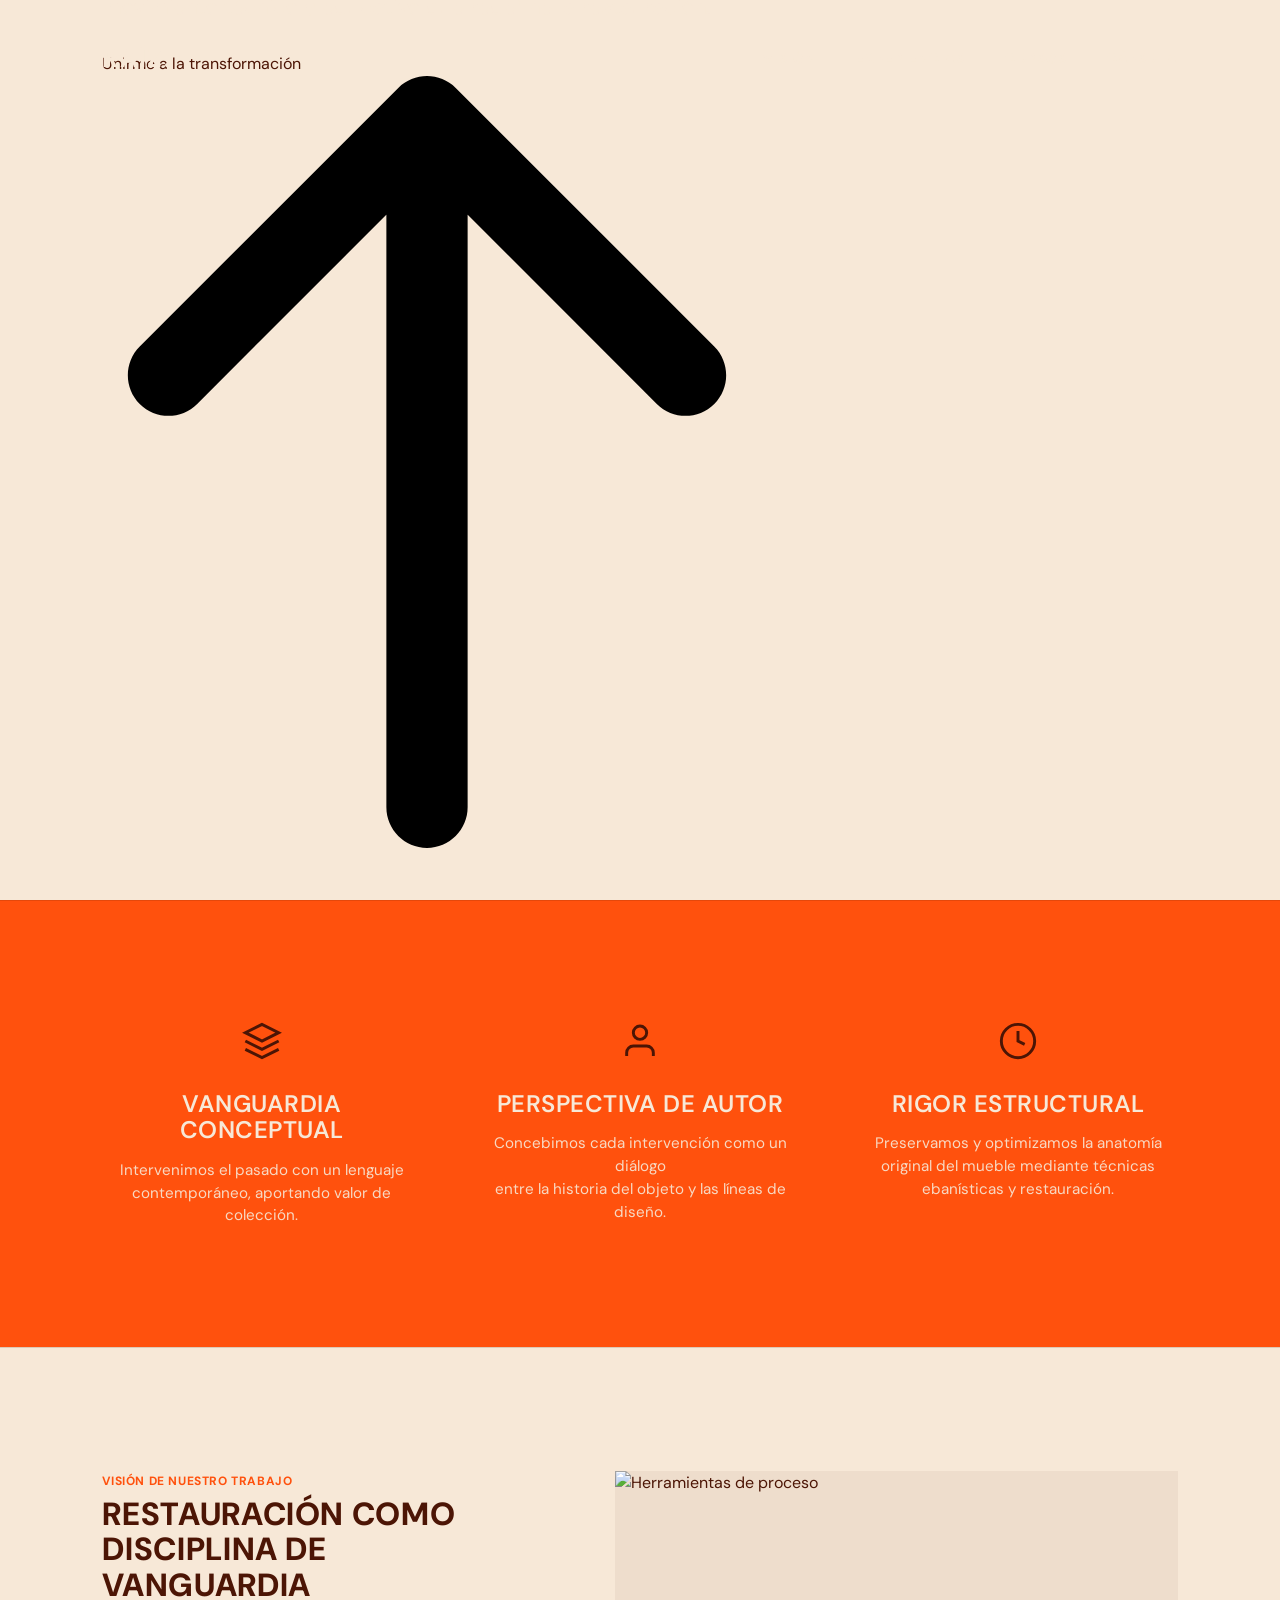
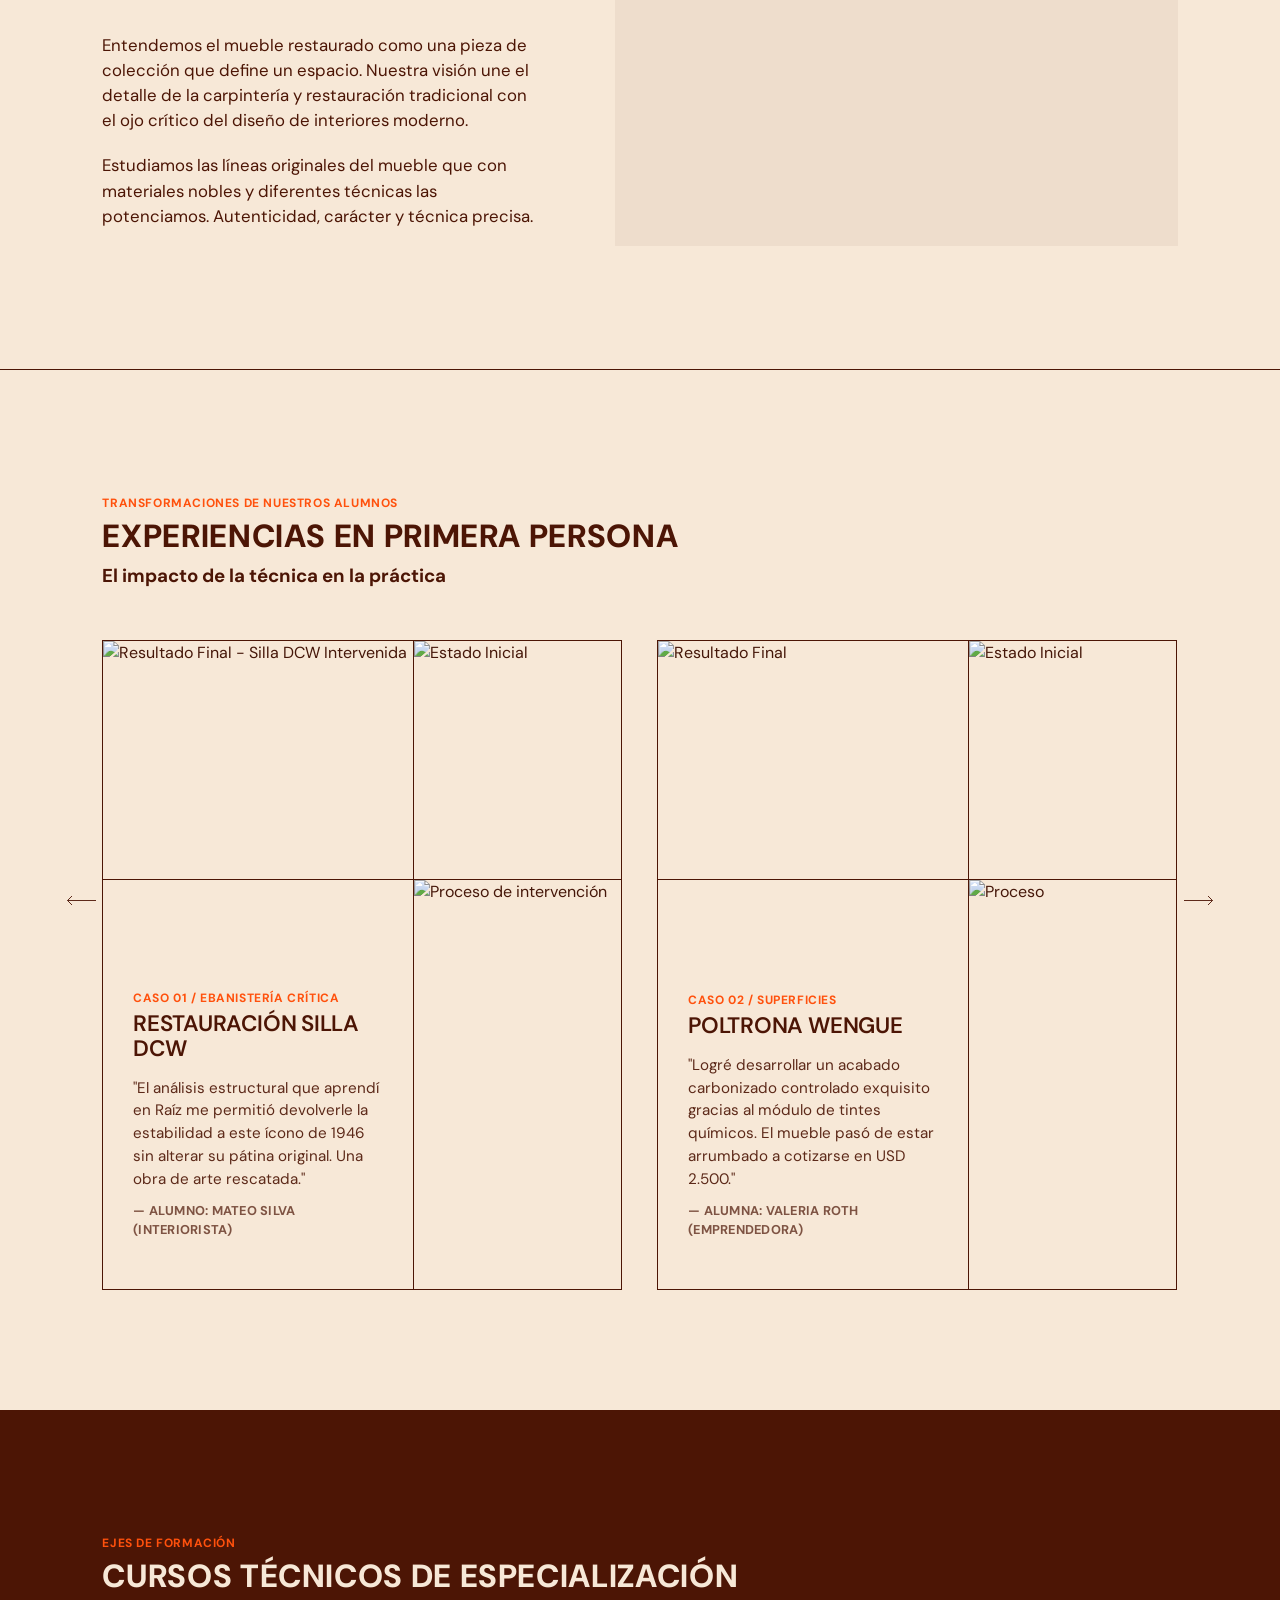
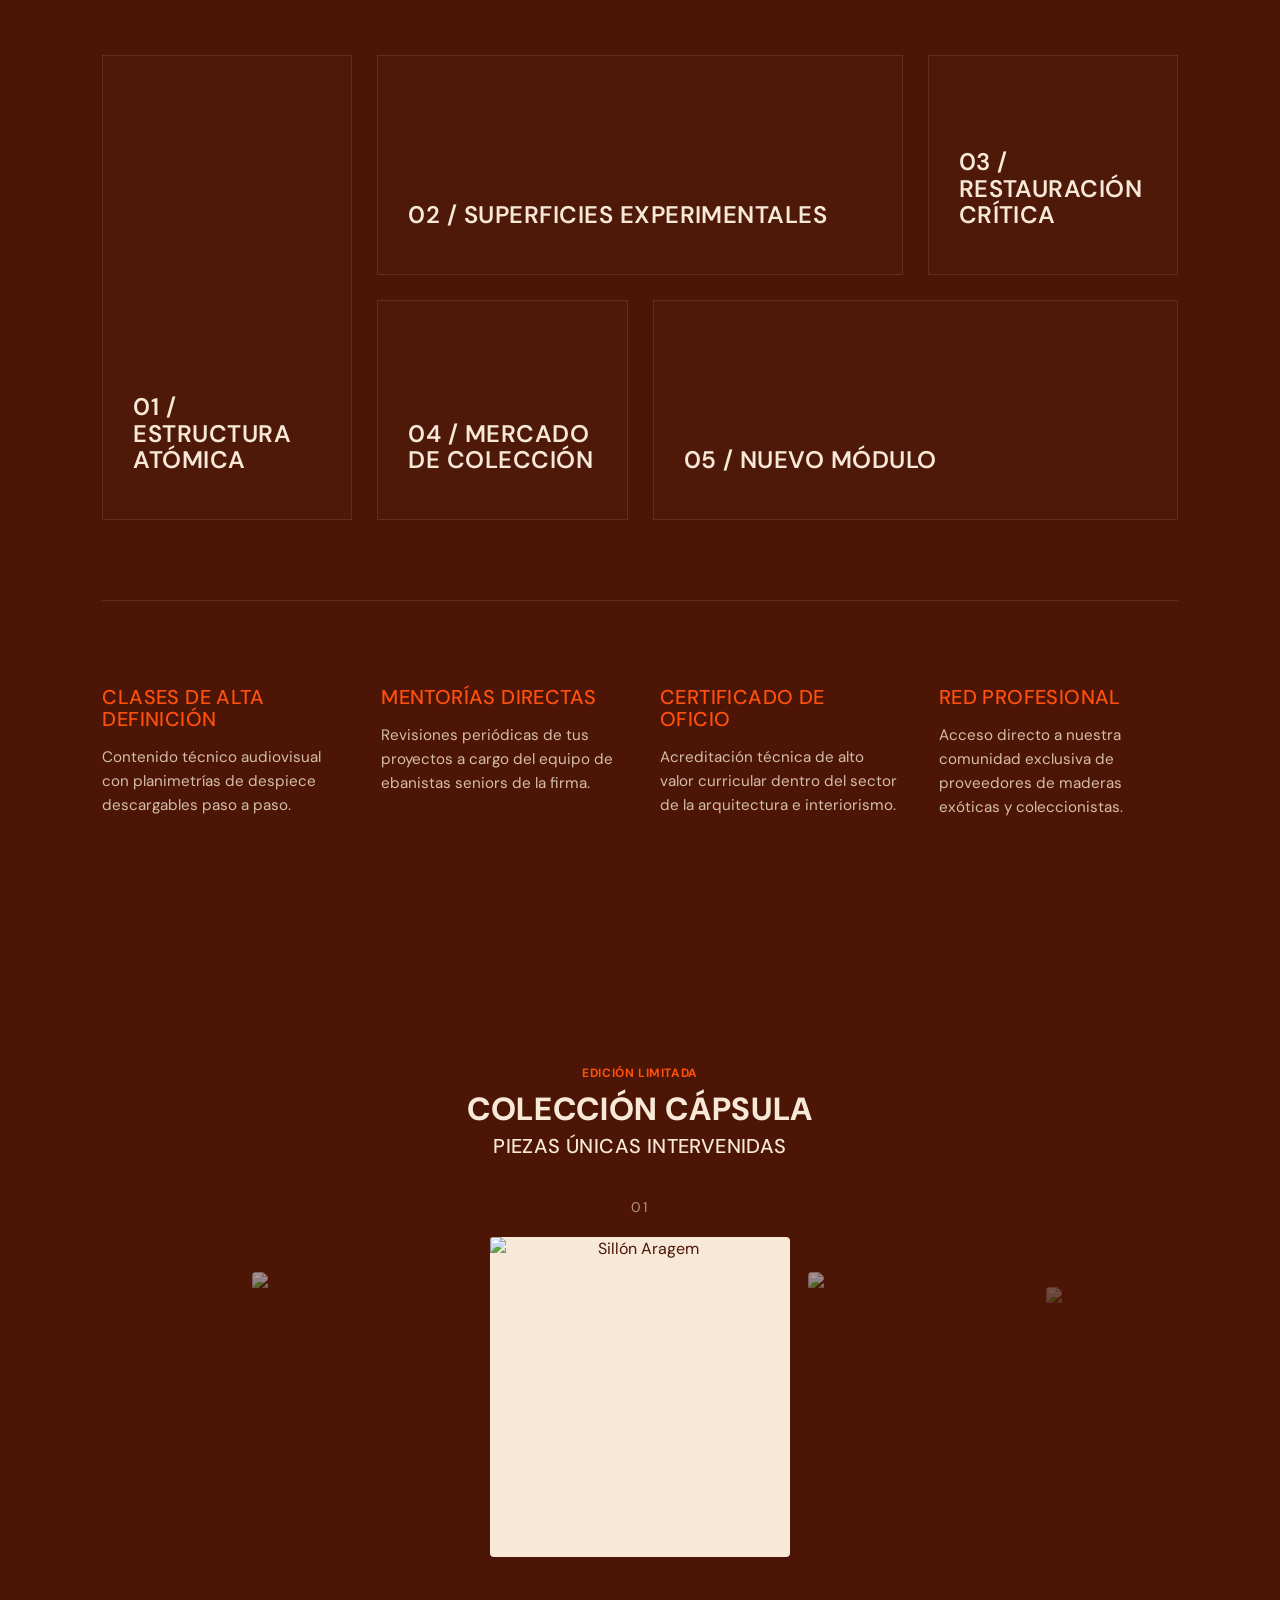
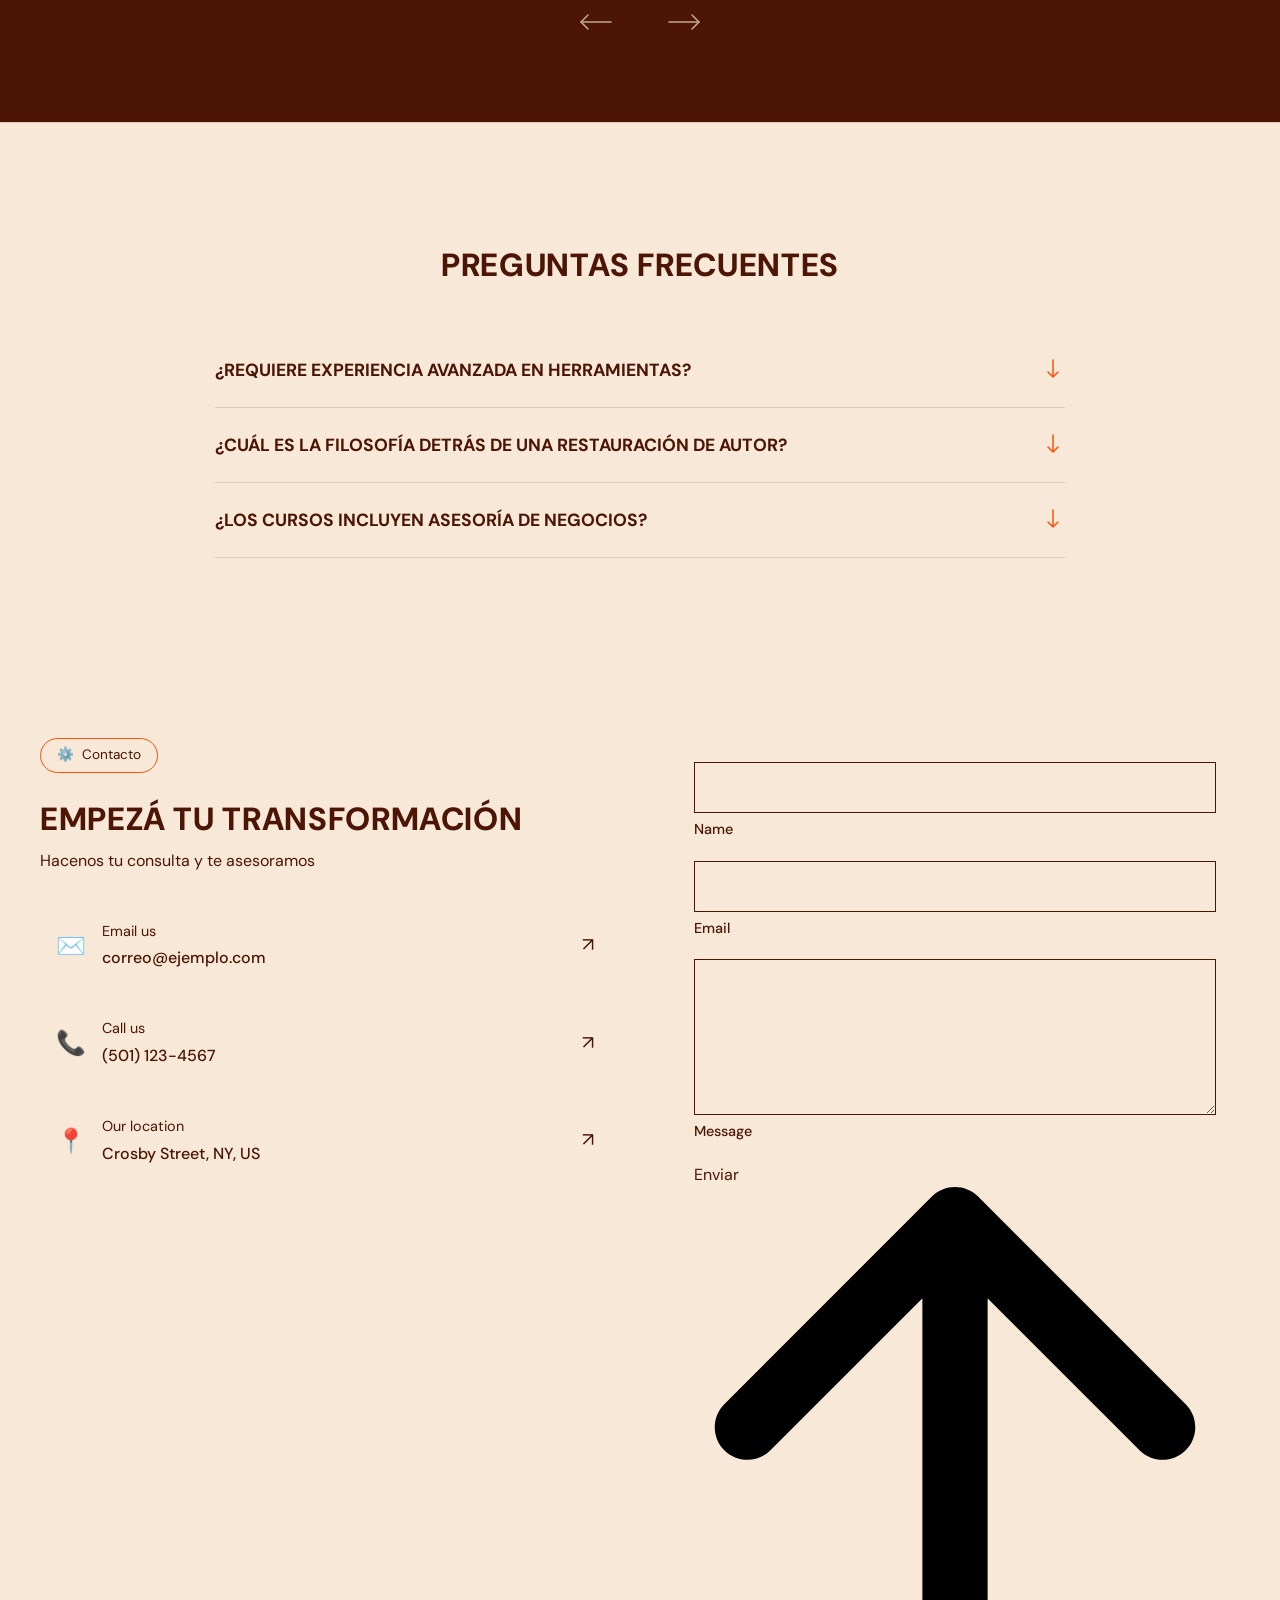
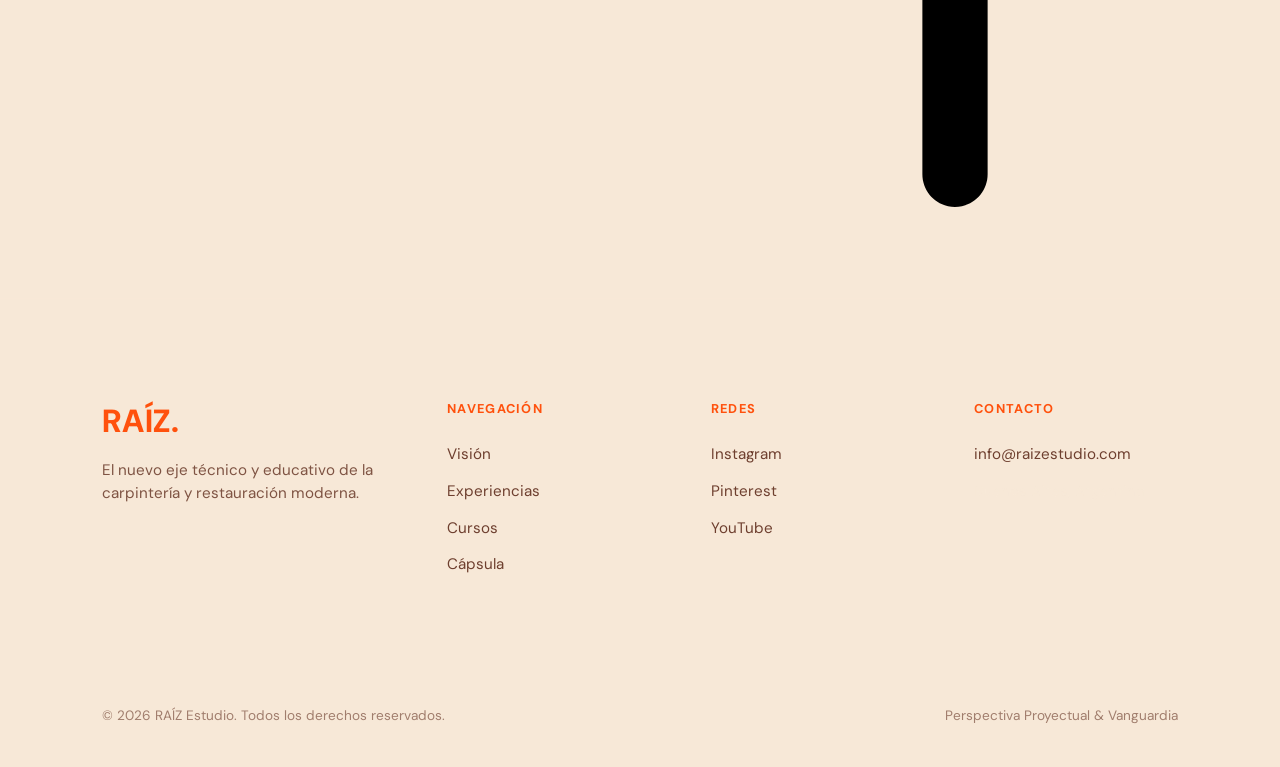
==== index.html @ 273ba271 "Add files via upload" ====
<!DOCTYPE html>
<html lang="es">
<head>
    <meta charset="UTF-8">
    <meta name="viewport" content="width=device-width, initial-scale=1.0">
    <title>Raíz — Restauración de Autor & Escuela Técnica</title>
    <!-- Importación de Google Fonts: DM Sans -->
    <link rel="preconnect" href="https://fonts.googleapis.com">
<link rel="preconnect" href="https://fonts.gstatic.com" crossorigin>
<link href="https://fonts.googleapis.com/css2?family=DM+Sans:ital,opsz,wght@0,9..40,100..1000;1,9..40,100..1000&display=swap" rel="stylesheet">
    <!-- Vinculación del archivo CSS externo -->
        <script src="https://cdn.tailwindcss.com"></script>
        <link rel="stylesheet" href="styles.css">      
</head>
<body>

    <!-- MENÚ / HEADER -->
    <header class="header">
        <a href="#" class="logo">RAÍZ.</a>
        <nav class="nav-menu">
            <a href="#vision" class="nav-link">Visión</a>
            <a href="#experiencias" class="nav-link">Experiencias</a>
            <a href="#cursos" class="nav-link">Cursos</a>
            <a href="#capsula" class="nav-link">Cápsula</a>
        </nav>
    </header>

    <!-- SECCIÓN 1: HERO -->
    <section class="hero">
        <div class="hero-media-bg"></div>
        <div class="hero-content">
            <h1>Técnica con <br> visión de autor</h1>
            <p>Transformamos piezas únicas con precisión y diseño. Unite al movimiento técnico y educativo que redefine la restauración.</p>
            <!-- From Uiverse.io by nathAd17 (Optimizado para Tailwind v4 como enlace) -->
<!-- Versión con Súper Padding optimizada para Tailwind v4 -->
<a href="#cursos" class="inline-flex justify-center gap-2 items-center shadow-xl text-lg bg-[#ff510d] text-[#f7e8d7] lg:font-semibold isolation-auto border-2 border-[#ff510d] hover:border-[#f7e8d7] before:absolute before:w-full before:transition-all before:duration-700 before:hover:w-full before:-left-full before:hover:left-0 before:rounded-full before:bg-[#f7e8d7] hover:text-[#ff510d] before:-z-10 before:aspect-square before:hover:scale-150 before:hover:duration-700 relative z-10 px-4 py-2 overflow-hidden group no-underline"
>   Unirme a la transformación 
  <svg class="w-4 h-4 justify-end text-[#f7e8d7] ease-linear duration-300 group-hover:text-[#ff510d] group-hover:rotate-90 rotate-45 transition-all" viewBox="0 0 16 19" xmlns="http://www.w3.org/2000/svg"> 
    <path d="M7 18C7 18.5523 7.44772 19 8 19C8.55228 19 9 18.5523 9 18H7ZM8.70711 0.292893C8.31658 -0.0976311 7.68342 -0.0976311 7.29289 0.292893L0.928932 6.65685C0.538408 7.04738 0.538408 7.68054 0.928932 8.07107C1.31946 8.46159 1.95262 8.46159 2.34315 8.07107L8 2.41421L13.6569 8.07107C14.0474 8.46159 14.6805 8.46159 15.0711 8.07107C15.4616 7.68054 15.4616 7.04738 15.0711 6.65685L8.70711 0.292893ZM9 18L9 1H7L7 18H9Z" class="fill-current"></path>
  </svg>
</a>
        </div>
    </section>

    <!-- SECCIÓN 2: PILARES DE LA MARCA (3 Columnas con Iconos) -->
    <section class="section-padding pilares">
        <div class="pilar-col">
            <div class="pilar-icon">
                <svg viewBox="0 0 24 24"><path d="M12 2L2 7l10 5 10-5-10-5zM2 17l10 5 10-5M2 12l10 5 10-5"/></svg>
            </div>
            <h3>Vanguardia Conceptual</h3>
            <p>Intervenimos el pasado con un lenguaje contemporáneo, aportando valor de colección.</p>
        </div>
        <div class="pilar-col">
            <div class="pilar-icon">
                <svg viewBox="0 0 24 24"><path d="M20 21v-2a4 4 0 0 0-4-4H8a4 4 0 0 0-4 4v2M12 11a4 4 0 1 0 0-8 4 4 0 0 0 0 8z"/></svg>
            </div>
            <h3>Perspectiva de Autor</h3>
            <p>Concebimos cada intervención como un diálogo <br> entre la historia del objeto y las líneas de diseño.</p>
        </div>
        <div class="pilar-col">
            <div class="pilar-icon">
                <svg viewBox="0 0 24 24"><path d="M12 22c5.523 0 10-4.477 10-10S17.523 2 12 2 2 6.477 2 12s4.477 10 10 10zM12 6v6l4 2"/></svg>
            </div>
            <h3>Rigor Estructural</h3>
            <p>Preservamos y optimizamos la anatomía original del mueble mediante técnicas ebanísticas y restauración.</p>
        </div>
    </section>

    <!-- SECCIÓN 3: MODALIDAD - VISIÓN - PROPÓSITO -->
    <section id="vision" class="section-padding vision-section">
    <div class="vision-content">
        <span class="volanta">VISIÓN DE NUESTRO TRABAJO</span>
        <h2>Restauración como disciplina de vanguardia</h2>
        <p>Entendemos el mueble restaurado como una pieza de colección que define un espacio. Nuestra visión une el detalle de la carpintería y restauración tradicional con el ojo crítico del diseño de interiores moderno.</p>
        <p>Estudiamos las líneas originales del mueble que con materiales nobles y diferentes técnicas las potenciamos. Autenticidad, carácter y técnica precisa.</p>
    </div>
    
    <div class="vision-image-wrapper">
        <img src="imagenes/restauracion1.2.png" alt="Herramientas de proceso">
        <video src="imagenes/restauracion.mp4" loop muted playsinline></video>
    </div>
</section>

    <!-- SECCIÓN 4: CAROUSEL DE RESEÑAS ANTES/DESPUÉS -->
<section id="experiencias" class="section-padding reviews-section">
    <div class="reviews-header">
        <span class="volanta">TRANSFORMACIONES DE NUESTROS ALUMNOS</span>
        <h2>Experiencias en primera persona</h2>
        <h3 class="subtitulo">El impacto de la técnica en la práctica</h3>
    </div>

    <div class="carousel-viewport">
        <div class="carousel-track" id="carouselTrack">
            
            <div class="eames-card" onclick="openModal(this)">
                <div class="quadrant quad-final">
                    <img src="imagenes/silla3.2.png" alt="Resultado Final - Silla DCW Intervenida">
                    <!--<span class="quad-tag">Resultado Final</span>-->
                </div>
                <div class="quadrant quad-text">
                    <div class="text-wrapper">
                        <span class="volanta-card">Caso 01 / Ebanistería Crítica</span>
                        <h3>Restauración Silla DCW</h3>
                        <p>"El análisis estructural que aprendí en Raíz me permitió devolverle la estabilidad a este ícono de 1946 sin alterar su pátina original. Una obra de arte rescatada."</p>
                        <span class="author">— Alumno: Mateo Silva (Interiorista)</span>
                    </div>
                </div>
                <div class="quadrant quad-before">
                    <img src="imagenes/textura1.jpeg" alt="Estado Inicial">
                    <!--<span class="quad-tag text-dark">Antes</span>-->
                </div>
                <div class="quadrant quad-process">
                    <img src="imagenes/silla1.2.png" alt="Proceso de intervención">
                    <!--<span class="quad-tag">Proceso</span>-->
                </div>
            </div>

            <div class="eames-card" onclick="openModal(this)">
                <div class="quadrant quad-final">
                    <img src="imagenes/mesa2.2.png" alt="Resultado Final">
                    <!--<span class="quad-tag">Resultado Final</span>-->
                </div>
                <div class="quadrant quad-text">
                    <div class="text-wrapper">
                        <span class="volanta-card">Caso 02 / Superficies</span>
                        <h3>Poltrona Wengue</h3>
                        <p>"Logré desarrollar un acabado carbonizado controlado exquisito gracias al módulo de tintes químicos. El mueble pasó de estar arrumbado a cotizarse en USD 2.500."</p>
                        <span class="author">— Alumna: Valeria Roth (Emprendedora)</span>
                    </div>
                </div>
                <div class="quadrant quad-before">
                    <img src="imagenes/textura2.jpeg" alt="Estado Inicial">
                    <!--<span class="quad-tag text-dark">Antes</span>-->
                </div>
                <div class="quadrant quad-process">
                    <img src="imagenes/mesa1.1.png" alt="Proceso">
                    <!--<span class="quad-tag">Proceso</span>-->
                </div>
            </div>

            <div class="eames-card" onclick="openModal(this)">
                <div class="quadrant quad-final">
                    <img src="https://images.unsplash.com/photo-1595428774223-ef52624120d2?auto=format&fit=crop&q=80&w=800" alt="Resultado Final">
                    <!--<span class="quad-tag">Resultado Final</span>-->
                </div>
                <div class="quadrant quad-text">
                    <div class="text-wrapper">
                        <span class="volanta-card">Caso 03 / Estructura</span>
                        <h3>Mesa de Centro Mid-Cent.</h3>
                        <p>"Los ensambles originales estaban todos destruidos. La rigurosidad constructiva del curso me guió para reconstruir las espigas ocultas a la perfección."</p>
                        <span class="author">— Alumno: Carlos P. (Carpintero Tradicional)</span>
                    </div>
                </div>
                <div class="quadrant quad-before">
                    <img src="https://images.unsplash.com/photo-1572120360610-d971b9d7767c?auto=format&fit=crop&q=80&w=600" alt="Antes">
                    <!--<span class="quad-tag text-dark">Antes</span>-->
                </div>
                <div class="quadrant quad-process">
                    <img src="https://images.unsplash.com/photo-1497366216548-37526070297c?auto=format&fit=crop&q=80&w=600" alt="Proceso">
                    <!--<span class="quad-tag">Proceso</span>-->
                </div>
            </div>

            <div class="eames-card" onclick="openModal(this)">
                <div class="quadrant quad-final">
                    <img src="https://images.unsplash.com/photo-1583847268964-b28dc8f51f92?auto=format&fit=crop&q=80&w=800" alt="Resultado Final">
                    <!--<span class="quad-tag">Resultado Final</span>-->
                </div>
                <div class="quadrant quad-text">
                    <div class="text-wrapper">
                        <span class="volanta-card">Caso 04 / Acabados</span>
                        <h3>Silla Escultural Nogal</h3>
                        <p>"Aprendí a formular mis propias lacas naturales de alta resistencia. El brillo mate sedoso que logramos abrió las puertas de mi estudio a proyectos de lujo."</p>
                        <span class="author">— Alumna: Sofía Martínez (Diseñadora)</span>
                    </div>
                </div>
                <div class="quadrant quad-before">
                    <img src="https://images.unsplash.com/photo-1560185007-c5ca9d2c014d?auto=format&fit=crop&q=80&w=600" alt="Antes">
                    <!--<span class="quad-tag text-dark">Antes</span>-->
                </div>
                <div class="quadrant quad-process">
                    <img src="https://images.unsplash.com/photo-1507652313519-d4e9174996dd?auto=format&fit=crop&q=80&w=600" alt="Proceso">
                    <!--<span class="quad-tag">Proceso</span>-->
                </div>
            </div>

            <div class="eames-card" onclick="openModal(this)">
                <div class="quadrant quad-final">
                    <img src="https://images.unsplash.com/photo-1544030288-e6e6108867f6?auto=format&fit=crop&q=80&w=800" alt="Resultado Final">
                    <!--<span class="quad-tag">Resultado Final</span>-->
                </div>
                <div class="quadrant quad-text">
                    <div class="text-wrapper">
                        <span class="volanta-card">Caso 05 / Preservación</span>
                        <h3>Consola Monolito</h3>
                        <p>"Recuperamos una madera nativa atacada biológicamente. El uso del tratamiento térmico y químico de estabilización fue quirúrgico. Un rescate impecable."</p>
                        <span class="author">— Alumno: Javier Gómez (Hobbista Avanzado)</span>
                    </div>
                </div>
                <div class="quadrant quad-before">
                    <img src="https://images.unsplash.com/photo-1532372320978-9a4d1a3b854c?auto=format&fit=crop&q=80&w=600" alt="Antes">
                    <!--<span class="quad-tag text-dark">Antes</span>-->
                </div>
                <div class="quadrant quad-process">
                    <img src="https://images.unsplash.com/photo-1462206092226-f46025ffe607?auto=format&fit=crop&q=80&w=600" alt="Proceso">
                    <!--<span class="quad-tag">Proceso</span>-->
                </div>
            </div>

            <div class="eames-card" onclick="openModal(this)">
                <div class="quadrant quad-final">
                    <img src="https://images.unsplash.com/photo-1517705008128-361805f42e86?auto=format&fit=crop&q=80&w=800" alt="Resultado Final">
                    <!--<span class="quad-tag">Resultado Final</span>-->
                </div>
                <div class="quadrant quad-text">
                    <div class="text-wrapper">
                        <span class="volanta-card">Caso 06 / Vanguardia</span>
                        <h3>Escritorio Tectonic</h3>
                        <p>"Modificamos las líneas de apoyo uniendo el acero y la madera recuperada. El balance visual es brutalista y geométrico."</p>
                        <span class="author">— Alumna: Clara Benítez (Arquitecta)</span>
                    </div>
                </div>
                <div class="quadrant quad-before">
                    <img src="https://images.unsplash.com/photo-1513694203232-719a280e022f?auto=format&fit=crop&q=80&w=600" alt="Antes">
                    <!--<span class="quad-tag text-dark">Antes</span>-->
                </div>
                <div class="quadrant quad-process">
                    <img src="https://images.unsplash.com/photo-1541534741688-6078c6bfb5c5?auto=format&fit=crop&q=80&w=600" alt="Proceso">
                    <!--<span class="quad-tag">Proceso</span>-->
                </div>
            </div>

        </div>
    </div>

    <div class="carousel-nav-container">
        <button class="carousel-arrow arrow-left" id="prevBtn" aria-label="Anterior">
            <svg viewBox="0 0 40 20" fill="none"><line x1="40" y1="10" x2="2" y2="10"/><polyline points="8 4 2 10 8 16"/></svg>
        </button>
        <button class="carousel-arrow arrow-right" id="nextBtn" aria-label="Siguiente">
            <svg viewBox="0 0 40 20" fill="none"><line x1="0" y1="10" x2="38" y2="10"/><polyline points="32 4 38 10 32 16"/></svg>
        </button>
    </div>
</section>

<div class="modal-overlay" id="cardModal" onclick="closeModal(event)">
    <button class="modal-close-btn" onclick="document.getElementById('cardModal').classList.remove('active')">
        <svg viewBox="0 0 24 24" fill="none" stroke="currentColor" stroke-width="1.5"><line x1="18" y1="6" x2="6" y2="18"></line><line x1="6" y1="6" x2="18" y2="18"></line></svg>
    </button>
    <div class="modal-body-content" id="modalBodyContent">
        </div>
</div>

    <!-- ZONA CON FONDO OSCURO COMPARTIDO (SECCIONES 5 Y 6) -->
    <div id="cursos" class="dark-zone section-padding">
        
        <!-- SECCIÓN 5: 4 TARJETAS CON BOTÓN IMAGEN -->
        <section class="sec-tarjetas">
    <span class="volanta">Ejes de formación</span>
    <h2>Cursos Técnicos de Especialización</h2>
    <div class="cards-grid">
        
        <div class="feature-card" onclick="this.classList.toggle('is-flipped')">
    <div class="card-inner">
        
    <div class="card-front" style="background-image: url('imagenes/textura1.jpeg');">
    <h3>01 / Estructura Atómica</h3>
</div>
        
        <div class="card-back">
            <div>
                <h3>01 / Estructura Atómica</h3>
                <p>Comprensión del comportamiento físico de la madera, tensiones y ensambles de alta complejidad.</p>
            </div>
            <a href="detalle.html">
            <button class="card-action-btn" aria-label="Ver programa de Estructura Atómica ">
                <span>Ver programa</span>
                <svg viewBox="0 0 24 24" fill="none" stroke-width="1" stroke-linecap="round" stroke-linejoin="round"><line x1="5" y1="12" x2="19" y2="12"></line><polyline points="12 5 19 12 12 19"></polyline></svg>
            </button> 
            </a>
        </div>

    </div>
</div>

<div class="feature-card" onclick="this.classList.toggle('is-flipped')">
    <div class="card-inner">

    <div class="card-front" style="background-image: url('imagenes/textura1.jpeg');">
    <h3>02 / Superficies Experimentales</h3>
</div>
        
        <div class="card-back">
            <div>
                <h3>02 / Superficies Experimentales</h3>
                <p>Aplicación de tintes químicos controlados, carbonizado y pátinas líquidas de nivel industrial.</p>
            </div>
            <a href="detalle.html">
            <button class="card-action-btn" aria-label="Ver programa de Estructura Atómica ">
                <span>Ver programa</span>
                <svg viewBox="0 0 24 24" fill="none" stroke-width="1" stroke-linecap="round" stroke-linejoin="round"><line x1="5" y1="12" x2="19" y2="12"></line><polyline points="12 5 19 12 12 19"></polyline></svg>
            </button> 
            </a>
        </div>

    </div>
</div>


<div class="feature-card" onclick="this.classList.toggle('is-flipped')">
    <div class="card-inner">

<div class="card-front" style="background-image: url('imagenes/textura1.jpeg');">
     <h3>03 / Restauración Crítica</h3>
</div>
        
        <div class="card-back">
            <div>
                <h3>03 / Restauración Crítica</h3>
                <p>Filosofía proyectual en intervención de piezas de diseño.</p>
            </div>
            <a href="detalle.html">
            <button class="card-action-btn" aria-label="Ver programa de Estructura Atómica ">
                <span>Ver programa</span>
                <svg viewBox="0 0 24 24" fill="none" stroke-width="1" stroke-linecap="round" stroke-linejoin="round"><line x1="5" y1="12" x2="19" y2="12"></line><polyline points="12 5 19 12 12 19"></polyline></svg>
            </button> 
            </a>
        </div>

    </div>
</div>

<div class="feature-card" onclick="this.classList.toggle('is-flipped')">
    <div class="card-inner">

<div class="card-front" style="background-image: url('imagenes/textura1.jpeg');">
     <h3>04 / Mercado de Colección</h3>
</div>
        
        <div class="card-back">
            <div>
                <h3>04 / Mercado de Colección</h3>
                <p>Costeo de piezas, fotografía de mobiliario y lazos corporativos.</p>
            </div>
            <a href="detalle.html">
            <button class="card-action-btn" aria-label="Ver programa de Estructura Atómica ">
                <span>Ver programa</span>
                <svg viewBox="0 0 24 24" fill="none" stroke-width="1" stroke-linecap="round" stroke-linejoin="round"><line x1="5" y1="12" x2="19" y2="12"></line><polyline points="12 5 19 12 12 19"></polyline></svg>
            </button> 
            </a>
        </div>

    </div>
</div>

<div class="feature-card" onclick="this.classList.toggle('is-flipped')">
    <div class="card-inner">

<div class="card-front" style="background-image: url('imagenes/textura1.jpeg');">
     <h3>05 / Nuevo Módulo</h3>
</div>
        
        <div class="card-back">
            <div>
                <h3>05 / Nuevo Módulo</h3>
                <p>Descripción de tu nuevo curso técnico de especialización, por ejemplo: Tecnología de Adhesivos Avanzados.</p>
            </div>
            <a href="detalle.html">
            <button class="card-action-btn" aria-label="Ver programa de Estructura Atómica ">
                <span>Ver programa</span>
                <svg viewBox="0 0 24 24" fill="none" stroke-width="1" stroke-linecap="round" stroke-linejoin="round"><line x1="5" y1="12" x2="19" y2="12"></line><polyline points="12 5 19 12 12 19"></polyline></svg>
            </button> 
            </a>
        </div>

    </div>
</div>


    </div>
</section>

        <!-- SECCIÓN 6: 4 COLUMNAS CON TÍTULO Y BAJADA -->
        <section class="sec-columnas">
            <div class="columns-info-grid">
                <div class="info-col">
                    <h4>Clases de Alta Definición</h4>
                    <p>Contenido técnico audiovisual con planimetrías de despiece descargables paso a paso.</p>
                </div>
                <div class="info-col">
                    <h4>Mentorías Directas</h4>
                    <p>Revisiones periódicas de tus proyectos a cargo del equipo de ebanistas seniors de la firma.</p>
                </div>
                <div class="info-col">
                    <h4>Certificado de Oficio</h4>
                    <p>Acreditación técnica de alto valor curricular dentro del sector de la arquitectura e interiorismo.</p>
                </div>
                <div class="info-col">
                    <h4>Red Profesional</h4>
                    <p>Acceso directo a nuestra comunidad exclusiva de proveedores de maderas exóticas y coleccionistas.</p>
                </div>
            </div>
        </section>

    </div>

    <!-- SECCIÓN 7: IMAGEN GRANDE E INFO CURSO -->
     <!--
    <section class="cta-course-section">
        <div class="cta-image-side">
            <img src="imagenes/vision.png" alt="Masterclass Raíz Mobiliario">
        </div>
        <div class="cta-content-side">
            <span class="volanta-oscura" >Curso de especialización</span>
            <h2>Restauración Integral</h2>
            <p>Especializá tu perfil y convertí los conocimientos tradicionales en obras de valor comercial sofisticado. Son cupos limitados para asegurar la máxima calidad de seguimiento técnico.</p>
            <a href="#cursos" class="inline-flex justify-center gap-2 items-center  shadow-xl text-lg bg-[#4c1505] text-[#f7e8d7] lg:font-semibold isolation-auto border-2 border-[#4c1505] hover:border-[#f7e8d7] before:absolute before:w-full before:transition-all before:duration-700 before:hover:w-full before:-left-full before:hover:left-0 before:rounded-full before:bg-[#f7e8d7] hover:text-[#4c1505] before:-z-10 before:aspect-square before:hover:scale-150 before:hover:duration-700 relative z-10 px-4 py-2 overflow-hidden rounded-full group no-underline"
>   Adquirir curso <svg class="w-8 h-8 justify-end text-[#4c1505] bg-[#f7e8d7] ease-linear duration-300 rounded-full border border-[#f7e8d7] group-hover:border-[#4c1505] group-hover:rotate-90 group-hover:bg-[#4c1505] group-hover:text-[#f7e8d7] p-2 rotate-45 transition-all" viewBox="0 0 16 19" xmlns="http://www.w3.org/2000/svg"> <path d="M7 18C7 18.5523 7.44772 19 8 19C8.55228 19 9 18.5523 9 18H7ZM8.70711 0.292893C8.31658 -0.0976311 7.68342 -0.0976311 7.29289 0.292893L0.928932 6.65685C0.538408 7.04738 0.538408 7.68054 0.928932 8.07107C1.31946 8.46159 1.95262 8.46159 2.34315 8.07107L8 2.41421L13.6569 8.07107C14.0474 8.46159 14.6805 8.46159 15.0711 8.07107C15.4616 7.68054 15.4616 7.04738 15.0711 6.65685L8.70711 0.292893ZM9 18L9 1H7L7 18H9Z"
      class="fill-current"
    ></path>
  </svg>
</a>
        </div>
    </section>
-->
    
    <!-- SECCIÓN 9: MUEBLES CÁPSULA (GALERÍA 3 COLUMNAS x 6 ELEMENTOS) -->
<section id="capsula" class="capsula">
    <span class="volanta">Edición limitada</span>
    <h2>Colección Cápsula</h2>
    <h4>Piezas Únicas Intervenidas</h4>

    <div class="counter" id="counter">01</div>

    <div class="carousel2-wrapper">
      <div class="carousel2-track" id="track"></div>
    </div>

    <nav class="nav2" aria-label="Navegación del carrusel">
      <button class="nav2-arrow" id="prev" aria-label="Anterior">
        <svg viewBox="0 0 40 24" fill="none" stroke="currentColor" stroke-width="1.5" stroke-linecap="round" stroke-linejoin="round" style="width: 40px; height: 24px;">
  <line x1="35" y1="12" x2="5" y2="12"/>
  <polyline points="12 19 5 12 12 5"/>
</svg>

      </button>
      <button class="nav2-arrow" id="next" aria-label="Siguiente">
        <svg viewBox="0 0 40 24" fill="none" stroke="currentColor" stroke-width="1.5" stroke-linecap="round" stroke-linejoin="round" style="width: 40px; height: 24px;">
  <line x1="5" y1="12" x2="35" y2="12"/>
  <polyline points="28 5 35 12 28 19"/>
</svg>

      </button>
    </nav>
  </section>

  <!-- SECCIÓN 8: PREGUNTAS FRECUENTES (ACORDEÓN) -->
    <section class="section-padding faq-section">
        <div class="faq-wrapper">
            <h2>Preguntas Frecuentes</h2>
            <div class="faq-container">
                <div class="faq-item">
                    <button class="faq-trigger">
                        <span>¿Requiere experiencia avanzada en herramientas?</span>
                        <span class="faq-icon-marker">
                    <svg class="faq-icon faq-arrow-down" viewBox="0 0 24 24" fill="none" stroke="currentColor" stroke-width="1.5" stroke-linecap="round" stroke-linejoin="round">
            <path d="M12 2v17 M17 14l-5 5 -5-5"/>
        </svg>
        
        <svg class="faq-icon faq-icon-minus" viewBox="0 0 24 24" fill="none" stroke="currentColor" stroke-width="1.5" stroke-linecap="round" stroke-linejoin="round">
            <line x1="5" y1="12" x2="19" y2="12"></line>
        </svg>
                        </span>
                    </button>
                    <div class="faq-content">
                        No, el programa está estructurado metodológicamente para iniciar desde los conceptos anatómicos del material hasta los acabados químicos sofisticados.
                    </div>
                </div>
                <div class="faq-item">
                    <button class="faq-trigger">
                        <span>¿Cuál es la filosofía detrás de una restauración de autor?</span>
                        <span class="faq-icon-marker">
                            <svg class="faq-icon faq-arrow-down" viewBox="0 0 24 24" fill="none" stroke="currentColor" stroke-width="1.5" stroke-linecap="round" stroke-linejoin="round">
            <path d="M12 2v17 M17 14l-5 5 -5-5"/>
        </svg>
        
        <svg class="faq-icon faq-icon-minus" viewBox="0 0 24 24" fill="none" stroke="currentColor" stroke-width="1.5" stroke-linecap="round" stroke-linejoin="round">
            <line x1="5" y1="12" x2="19" y2="12"></line>
        </svg>
                        </span>
                    </button>
                    <div class="faq-content">
                        A diferencia de la restauración artesanal tradicional, no buscamos ocultar el paso del tiempo de manera nostálgica, sino resignificar la pieza con una impronta visual contemporánea y un profundo respeto técnico.
                    </div>
                </div>
                <div class="faq-item">
                    <button class="faq-trigger">
                        <span>¿Los cursos incluyen asesoría de negocios?</span>
                        <span class="faq-icon-marker">
                            <svg class="faq-icon faq-arrow-down" viewBox="0 0 24 24" fill="none" stroke="currentColor" stroke-width="1.5" stroke-linecap="round" stroke-linejoin="round">
            <path d="M12 2v17 M17 14l-5 5 -5-5"/>
        </svg>
        
        <svg class="faq-icon faq-icon-minus" viewBox="0 0 24 24" fill="none" stroke="currentColor" stroke-width="1.5" stroke-linecap="round" stroke-linejoin="round">
            <line x1="5" y1="12" x2="19" y2="12"></line>
        </svg>
                        </span>
                    </button>
                    <div class="faq-content">
                        Sí, el último módulo está enfocado exclusivamente en canales de distribución premium, trato con estudios de arquitectura, galerías y costeo de piezas artísticas únicas.
                    </div>
                </div>
            </div>
        </div>
    </section>

    <!-- SECCIÓN: FORMULARIO CONTACTO -->
     <section class="contact-section">
  <div class="contact-container">
    
    <div class="contact-info">
      <div class="contact-badge">
        <span class="badge-icon">⚙️</span> Contacto
      </div>
      
      <h2>Empezá tu transformación</h2>
      <p class="contact-subtitle">Hacenos tu consulta y te asesoramos </p>
      
      <div class="contact-cards-list">
        <a href="mailto:correo@ejemplo.com" class="contact-card">
          <div class="card-icon">✉️</div>
          <div class="card-content">
            <span class="card-title">Email us</span>
            <span class="card-detail">correo@ejemplo.com</span>
          </div>
          <div class="card-arrow">↗</div>
        </a>
        
        <a href="tel:+15011234567" class="contact-card">
          <div class="card-icon">📞</div>
          <div class="card-content">
            <span class="card-title">Call us</span>
            <span class="card-detail">(501) 123-4567</span>
          </div>
          <div class="card-arrow">↗</div>
        </a>
        
        <div class="contact-card">
          <div class="card-icon">📍</div>
          <div class="card-content">
            <span class="card-title">Our location</span>
            <span class="card-detail">Crosby Street, NY, US</span>
          </div>
          <div class="card-arrow">↗</div>
        </div>
      </div>
    </div>
    
    <div class="contact-form-container">
      <form id="custom-contact-form" class="contact-form">
        <div class="form-group">
          <label for="form-name">Name</label>
          <input type="text" id="form-name" name="name" required placeholder=" ">
        </div>
        
        <div class="form-group">
          <label for="form-email">Email</label>
          <input type="email" id="form-email" name="email" required placeholder=" ">
        </div>
        
        <div class="form-group">
          <label for="form-message">Message</label>
          <textarea id="form-message" name="message" rows="6" required placeholder=" "></textarea>
        </div>
        
      <a href="#cursos" class="inline-flex justify-center gap-2 items-center shadow-xl text-lg bg-[#4c1505] text-[#f7e8d7] lg:font-semibold isolation-auto border-2 border-[#4c1505] hover:border-[#ff510d] before:absolute before:w-full before:transition-all before:duration-700 before:hover:w-full before:-left-full before:hover:left-0 before:rounded-full before:bg-[#ff510d] hover:text-[#f7e8d7] before:-z-10 before:aspect-square before:hover:scale-150 before:hover:duration-700 relative z-10 px-4 py-2 overflow-hidden group no-underline"
>   Enviar
  <svg class="w-4 h-4 justify-end text-[#f7e8d7] ease-linear duration-300 group-hover:text-[#f7e8d7] group-hover:rotate-90 rotate-45 transition-all" viewBox="0 0 16 19" xmlns="http://www.w3.org/2000/svg"> 
    <path d="M7 18C7 18.5523 7.44772 19 8 19C8.55228 19 9 18.5523 9 18H7ZM8.70711 0.292893C8.31658 -0.0976311 7.68342 -0.0976311 7.29289 0.292893L0.928932 6.65685C0.538408 7.04738 0.538408 7.68054 0.928932 8.07107C1.31946 8.46159 1.95262 8.46159 2.34315 8.07107L8 2.41421L13.6569 8.07107C14.0474 8.46159 14.6805 8.46159 15.0711 8.07107C15.4616 7.68054 15.4616 7.04738 15.0711 6.65685L8.70711 0.292893ZM9 18L9 1H7L7 18H9Z" class="fill-current"></path>
  </svg>
</a>
      </form>
    </div>

  </div>
</section>



    <!-- SECCIÓN 10: FOOTER -->
    <footer class="footer">
        <div class="footer-main">
            <div class="footer-brand">
                <h2>RAÍZ.</h2>
                <p>El nuevo eje técnico y educativo de la carpintería y restauración moderna.</p>
            </div>
            <div class="footer-links">
                <p class="footer-title">Navegación</p>
                <ul>
                    <li><a href="#vision">Visión</a></li>
                    <li><a href="#experiencias">Experiencias</a></li>
                    <li><a href="#cursos">Cursos</a></li>
                    <li><a href="#capsula">Cápsula</a></li>
                </ul>
            </div>
            <div class="footer-links">
                <p class="footer-title">Redes</p>
                <ul>
                    <li><a href="#" target="_blank" rel="noopener">Instagram</a></li>
                    <li><a href="#" target="_blank" rel="noopener">Pinterest</a></li>
                    <li><a href="#" target="_blank" rel="noopener">YouTube</a></li>
                </ul>
            </div>
            <div class="footer-links">
                <p class="footer-title">Contacto</p>
                <ul>
                    <li><a href="mailto:info@raizestudio.com">info@raizestudio.com</a></li>
                    <li><p style="font-size: 0.95rem; opacity: 0.7;">Buenos Aires, Argentina</p></li>
                </ul>
            </div>
        </div>
        <div class="footer-bottom">
            <p>&copy; 2026 RAÍZ Estudio. Todos los derechos reservados.</p>
            <p>Perspectiva Proyectual & Vanguardia</p>
        </div>
    </footer>

<script src="script.js" defer></script>

</body>
</html>
---- styles.css ----
/* VARIABLES DE DISEÑO & PALETA DE COLORES */
:root {
    --color-crema: #f7e8d7;
    --color-naranja: #ff510d;
    --color-oscuro: #4c1505;
    --color-texto-claro: #f7e8d7;
    --color-texto-oscuro: #4c1505;
    --font-main: 'DM Sans', sans-serif;
    --transition: all 0.4s cubic-bezier(0.25, 1, 0.5, 1);
}

/* RESET & ESTILOS BASE */
*, *::before, *::after {
    box-sizing: border-box;
    margin: 0;
    padding: 0;
}

body {
    font-family: var(--font-main);
    background-color: var(--color-crema);
    color: var(--color-texto-oscuro);
    overflow-x: hidden;
    line-height: 1.5;
    -webkit-font-smoothing: antialiased;
}

a {
    text-decoration: none;
    color: inherit;
    transition: var(--transition);
}

ul {
    list-style: none;
}

img {
    max-width: 100%;
    height: auto;
    display: block;
    object-fit: cover;
}

/* COMPONENTES REUTILIZABLES ACCESIBLES */
.btn {
    display: inline-flex;
    align-items: center;
    justify-content: center;
    padding: 15px 32px;
    font-weight: 700;
    font-size: 0.9rem;
    letter-spacing: 0.08em;
    text-transform: uppercase;
    border: 1px solid transparent;
    cursor: pointer;
    transition: var(--transition);
}

.btn-primary {
    background-color: var(--color-naranja);
    color: var(--color-crema);
}

.btn-primary:hover {
    background-color: var(--color-crema);
    border-color: var(--color-naranja);
    color: var(--color-naranja);
}

.btn-secondary {
    background-color: var(--color-oscuro);
    color: var(--color-crema);
}

.btn-secondary:hover {
    background-color: var(--color-crema);
    border-color: var(--color-oscuro);
    color: var(--color-oscuro);
}

.section-padding {
    padding: 120px 8%;
}

@media (max-width: 768px) {
    .section-padding {
        padding: 80px 5%;
    }
}


/* SECCIÓN 1: HERO & HEADER (WIREFRAME 1) */
.header {
    position: absolute;
    top: 0;
    left: 0;
    width: 100%;
    display: flex;
    justify-content: space-between;
    align-items: center;
    padding: 40px 8%;
    z-index: 10;
}

.logo {
    font-size: 1.6rem;
    font-weight: 800;
    letter-spacing: 0.05em;
    color: var(--color-crema);
}

.logo:hover {
    color: var(--color-naranja);
}

.nav-menu {
    display: flex;
    gap: 40px;
    color: #f7e8d7;
}

.nav-link {
    font-size: 0.85rem;
    text-transform: uppercase;
    font-weight: 700;
    letter-spacing: 0.08em;
}

.nav-link:hover {
    color: var(--color-naranja);
}

.hero {
height: 100vh;
    position: relative;
    display: flex;
    
    /* 1. Cambiamos center por flex-end para mandarlo abajo */
    align-items: flex-end; 
    
    /* 2. Mantenemos el padding lateral, pero sumamos uno abajo (ej: 80px) */
    /* El orden es: arriba (0) derecha (8%) abajo (80px) izquierda (8%) */
    padding: 0 8% 30px 8%; 
    
    overflow: hidden;
}

.hero-media-bg {
    position: absolute;
    top: 0;
    left: 0;
    width: 100%;
    height: 100%;
    z-index: 1;
    opacity: 1;
    background: url('imagenes/hero.3.png') center/cover no-repeat;
}

.hero-content {
    position: relative;
    z-index: 2;
    max-width: 850px;
    margin-bottom: 15px;
}

.hero-content h1 {
    font-weight: 900;
    line-height: 1.1;
    text-transform: uppercase;
    letter-spacing: 0.02em;
    margin-top: 5px;
    font-size: clamp(2.5rem, 5.5vw, 4.2rem);
    color: var(--color-crema);
    margin-bottom: 20px;
}

.hero-content p {
    font-size: clamp(1.1rem, 2vw, 1.35rem);
    color: var(--color-crema);
    margin-bottom: 30px;
    max-width: 650px;
    line-height: 1.4;
    }

/* SECCIÓN 2: PILARES DE LA MARCA (3 COLUMNAS) */
.pilares {
    background-color: var(--color-naranja);
    display: grid;
    grid-template-columns: repeat(3, 1fr);
    gap: 60px;
    border-top: 1px solid rgba(76, 21, 5, 0.15);
}

.pilar-col {
display: flex;
    flex-direction: column;
    /* 1. Centra el ícono y elementos flex horizontalmente */
    align-items: center; 
    
    /* 2. Centra las líneas de texto del h3 y el p */
    text-align: center;
}

.pilar-icon {
    width: 40px;
    height: 40px;
    margin-bottom: 25px;
    color: var(--color-oscuro);
}

.pilar-icon svg {
    width: 100%;
    height: 100%;
    fill: none;
    stroke: currentColor;
    stroke-width: 1.75;
}

.pilar-col h3 {
    font-size: 1.5rem;
    font-weight: 600;
    line-height: 1.1;
    text-transform: uppercase;
    letter-spacing: 0.02em;
    color: var(--color-oscuro);
    margin-top: 5px;
    margin-bottom: 15px;
    color: var(--color-crema);
}

.pilar-col p {
    font-size: 0.95rem;
    color: var(--color-crema);
    opacity: 0.9;
}

@media (max-width: 992px) {
    .pilares {
        grid-template-columns: 1fr;
        gap: 50px;
    }
}

/* SECCIÓN 3: MODALIDAD - VISIÓN - PROPÓSITO */
.vision-section {
    background-color: var(--color-crema);
    display: grid;
    grid-template-columns: 1fr 1.3fr; 
    gap: 80px; 
    align-items: center;
    border-top: 1px solid rgba(76, 21, 5, 0.15);
}

.vision-content h2 {
    font-size: clamp(2rem, 2.5vw, 2.8rem);
    font-weight: 800;
    line-height: 1.1;
    text-transform: uppercase;
    letter-spacing: 0.02em;
    color: var(--color-oscuro);
    margin-top: 5px;
    margin-bottom: 30px;
}

.vision-content p {
    font-size: 1.05rem;
    color: var(--color-oscuro);
    margin-bottom: 20px;
}

.vision-image-wrapper {
    position: relative; 
    width: 100%;
    aspect-ratio: 3 / 2; 
    background-color: rgba(76, 21, 5, 0.05);
    overflow: hidden;
}

.vision-image-wrapper img {
    width: 100%;
    height: 100%;
    object-fit: cover;
}

.vision-image-wrapper img,
.vision-image-wrapper video {
    width: 100%;
    height: 108%;
    object-fit: cover;
    transition: opacity 0.4s ease; /* Transición suave */
}

.vision-image-wrapper video {
    position: absolute;
    top: 0;
    left: 0;
    opacity: 0; /* Oculto por defecto */
    pointer-events: none;
}

/* EFECTO VISUAL: Se activa mediante JavaScript */
.vision-image-wrapper.active video {
    opacity: 1; /* Muestra el video */
}

.vision-image-wrapper.active img {
    opacity: 0.8; /* Opacidad sutil para la imagen de fondo */
}

@media (max-width: 768px) {
    .vision-section {
        grid-template-columns: 1fr; /* Pasa a tener una sola columna */
        gap: 40px; /* Reducimos el espacio excesivo */
    }
    .vision-image-wrapper {
        height: 400px;
    }
}

/* SECCIÓN 4: CAROUSEL DE RESEÑAS ANTES/DESPUÉS */
.reviews-section {
    background-color: var(--color-crema);
    border-top: 1px solid rgba(76, 21, 5, 0.15);
}


.review-card {
    display: grid;
    grid-template-columns: 0.9fr 1.1fr;
    gap: 60px;
    align-items: center;
}

.quadrant h3{
    font-size: 1.5rem;
    font-weight: 600;
    line-height: 1.1;
    text-transform: uppercase;
    letter-spacing: 0.02em;
    margin-top: 5px;
    margin-bottom: 5px;
    font-size: 1.5rem;
    color: var(--color-oscuro);
    margin-bottom: 20px;
}


.review-text-side p {
    font-size: 1.1rem;
    font-style: italic;
    margin-bottom: 30px;
    line-height: 1.6;
}

.review-text-side span {
    font-size: 0.85rem;
    text-transform: uppercase;
    letter-spacing: 0.05em;
    font-weight: 700;
    color: var(--color-naranja);
}

.review-images-side {
    display: grid;
    grid-template-columns: 1fr 1fr;
    gap: 20px;
}

.compare-img-box {
    position: relative;
    height: 380px;
    background-color: rgba(76, 21, 5, 0.05);
}

.compare-img-box img {
    width: 100%;
    height: 100%;
}

.compare-img-box label {
    position: absolute;
    bottom: 20px;
    left: 20px;
    background: var(--color-oscuro);
    color: var(--color-crema);
    padding: 6px 12px;
    font-size: 0.75rem;
    text-transform: uppercase;
    letter-spacing: 0.1em;
    font-weight: 700;
}

.carousel-controls {
    display: flex;
    gap: 12px;
    margin-top: 50px;
}

.control-dot {
    width: 10px;
    height: 10px;
    border-radius: 50%;
    background-color: rgba(76, 21, 5, 0.2);
    border: none;
    cursor: pointer;
}

.control-dot.active {
    background-color: var(--color-naranja);
    transform: scale(1.2);
}

@media (max-width: 992px) {
    .review-card {
        grid-template-columns: 1fr;
        gap: 40px;
    }
    .compare-img-box {
        height: 280px;
    }
}

/* INTEGRACIÓN DE ENTORNO OSCURO (CONTIENE SECCIONES 5 Y 6) */
.dark-zone {
    background-color: var(--color-oscuro);
    color: var(--color-texto-claro);
}

/* SECCIÓN 5: 4 TARJETAS CON BOTÓN IMAGEN */
/* ==========================================================================
   1. ESTILOS BASE Y TEXTOS
   ========================================================================== */
.sec-tarjetas h2 {
    font-size: clamp(2rem, 2.5vw, 2.8rem);
    font-weight: 800;
    line-height: 1.1;
    text-transform: uppercase;
    letter-spacing: 0.02em;
    color: var(--color-crema);
    margin-top: 5px;
    margin-bottom: 60px;
}

.sec-tarjetas h3 {
    font-size: 1.5rem;
    font-weight: 600;
    line-height: 1.1;
    text-transform: uppercase;
    letter-spacing: 0.02em;
    color: var(--color-crema);
    grid-row: 3; /* Se posiciona estrictamente en la fila 3 */

}

.feature-card p {
    font-size: 0.95rem;
    opacity: 0.75;
    line-height: 1.6;
}

.card-action-btn {
    background: none;
    border: none;
    cursor: pointer;
    display: flex;
    align-items: center;
    justify-content: space-between;
    width: 100%;
    padding-top: 20px;
    border-top: 1px solid rgba(247, 232, 215, 0.1);
    color: var(--color-naranja);
    font-weight: 700;
    text-transform: uppercase;
    font-size: 0.8rem;
    letter-spacing: 0.08em;
    font-family: var(--font-main);
}

.card-action-btn svg {
    width: 20px;
    height: 20px;
    transition: var(--transition);
    stroke: var(--color-naranja);
}

.feature-card:hover .card-action-btn svg {
    transform: translateX(6px);
}

/* ==========================================================================
   2. REJILLA PRINCIPAL (BENTO GRID RESPONSIVO)
   ========================================================================== */
/* Por defecto en celulares: una tarjeta abajo de la otra */
.cards-grid {
    display: grid;
    grid-template-columns: 1fr;
    gap: 25px;
}

/* En pantallas medianas y grandes se activa el diseño asimétrico estricto */
@media (min-width: 768px) {
    .cards-grid {
        grid-template-columns: repeat(4, 1fr);
    }

    .cards-grid > .feature-card:nth-child(1) {
        grid-column: 1;
        grid-row: 1 / span 2;
        height: 100%;
    }

    .cards-grid > .feature-card:nth-child(2) {
        grid-column: 2 / span 2;
        grid-row: 1;
    }

    .cards-grid > .feature-card:nth-child(3) {
        grid-column: 4;
        grid-row: 1;
    }

    .cards-grid > .feature-card:nth-child(4) {
        grid-column: 2;
        grid-row: 2;
    }

    .cards-grid > .feature-card:nth-child(5) {
        grid-column: 3 / span 2;
        grid-row: 2;
    }
}

/* ==========================================================================
   3. EFECTO 3D (FLIP CARD)
   ========================================================================== */
.feature-card {
    padding: 0 !important; 
    background-color: transparent !important;
    border: none !important;
    min-height: 220px; 
    perspective: 1000px; 
    cursor: pointer;
}

.card-inner {
    position: relative;
    width: 100%;
    height: 100%;
    text-align: left;
    transition: transform 0.6s cubic-bezier(0.4, 0, 0.2, 1);
    transform-style: preserve-3d; 
}

.feature-card.is-flipped .card-inner {
    transform: rotateY(180deg);
}

.card-front, .card-back {
    position: absolute;
    width: 100%;
    height: 100%;
    -webkit-backface-visibility: hidden; 
    backface-visibility: hidden;
    background-color: rgba(255, 255, 255, 0.02);
    border: 1px solid rgba(247, 232, 215, 0.1);
    padding: 45px 30px;
    display: flex;
    flex-direction: column;
    box-sizing: border-box;
    transition: var(--transition);
}

.feature-card:hover .card-front,
.feature-card:hover .card-back {
    border-color: var(--color-naranja);
    background-color: rgba(255, 255, 255, 0.04);
}

.card-back {
    justify-content: space-between;
    transform: rotateY(180deg); 
}

/* ==========================================================================
   4. CARA FRONTAL (DISTRIBUCIÓN EN 3 FILAS E IMAGEN EXPANSIBLE)
   ========================================================================== */
.card-front {
    /* Centramos las propiedades del fondo para que actúe como 'cover' */
    background-size: cover;
    background-position: center;
    background-repeat: no-repeat;
    
    /* Le devolvemos el padding original para que el título respire */
    padding: 45px 30px;
    box-sizing: border-box;
    
    /* Con flexbox empujamos el título abajo de todo de forma natural */
    display: flex;
    flex-direction: column;
    justify-content: flex-end; 
}

/* La imagen ahora se adapta al 100% real de la tarjeta sin pelear con paddings */
.card-front-img {
    grid-row: 1;
    width: 100%;
    height: 100%;
    object-fit: cover; 
    align-self: start;
    justify-self: stretch;
    
    /* Eliminamos los márgenes negativos que daban error */
    margin: 0 !important; 
}

/* SECCIÓN 6: 4 COLUMNAS CON TÍTULO Y BAJADA (CON FONDO OSCURO) */
.sec-columnas {
    padding-top: 80px;
    margin-top: 80px;
    border-top: 1px solid rgba(247, 232, 215, 0.1);
}

.columns-info-grid {
    display: grid;
    grid-template-columns: repeat(4, 1fr);
    gap: 40px;
}

.info-col h4 {
    font-size: 1.25rem;
    font-weight: 500;
    line-height: 1.1;
    text-transform: uppercase;
    letter-spacing: 0.02em;
    margin-top: 5px;
    margin-bottom: 15px;
    color: var(--color-naranja);
}

.info-col p {
    font-size: 0.95rem;
    opacity: 0.8;
    line-height: 1.6;
}

@media (max-width: 992px) {
    .columns-info-grid {
        grid-template-columns: repeat(2, 1fr);
    }
}
@media (max-width: 576px) {
    .columns-info-grid {
        grid-template-columns: 1fr;
    }
}

/* SECCIÓN 7: IMAGEN GRANDE E INFO CURSO */
.cta-course-section {
    background-color: var(--color-naranja);
    display: grid;
    grid-template-columns: 1fr 1fr;
    padding: 0;
}

.cta-image-side {
    height: 650px;
    background-color: rgba(76, 21, 5, 0.05);
}

.cta-image-side img {
    width: 100%;
    height: 100%;
}

.cta-content-side {
    padding: 100px 10%;
    display: flex;
    flex-direction: column;
    justify-content: center;
    align-items: flex-start;
}

.cta-content-side h2 {
    font-size: clamp(2rem, 3.5vw, 2.8rem);
    font-weight: 800;
    line-height: 1.1;
    text-transform: uppercase;
    letter-spacing: 0.02em;
    margin-top: 5px;
    margin-bottom: 25px;
    color: var(--color-crema);
}

.cta-content-side p {
    font-size: 1.1rem;
    margin-bottom: 40px;
    color: var(--color-crema);
}

@media (max-width: 992px) {
    .cta-course-section {
        grid-template-columns: 1fr;
    }
    .cta-image-side {
        height: 380px;
    }
    .cta-content-side {
        padding: 60px 5%;
    }
}


/* SECCIÓN 8: PREGUNTAS FRECUENTES (ACORDEÓN) */
.faq-section {
    background-color: var(--color-crema);
    border-top: 1px solid rgba(76, 21, 5, 0.15);
}

.faq-wrapper {
    max-width: 850px;
    margin: 0 auto;
}

.faq-section h2 {
    font-size: clamp(2rem, 2.5vw, 2.8rem);
    font-weight: 800;
    line-height: 1.1;
    text-transform: uppercase;
    letter-spacing: 0.02em;
    color: var(--color-oscuro);
    margin-top: 5px;
    margin-bottom: 50px;
    text-align: center;
}

.faq-item {
    border-bottom: 1px solid rgba(76, 21, 5, 0.15);
}

.faq-trigger {
    width: 100%;
    background: none;
    border: none;
    display: flex;
    justify-content: space-between;
    align-items: center;
    padding: 25px 0;
    font-family: var(--font-main);
    font-size: 1.1rem;
    font-weight: 700;
    color: var(--color-oscuro);
    text-transform: uppercase;
    cursor: pointer;
    text-align: left;
}

.faq-icon-marker {
    font-size: 1.4rem;
    color: var(--color-naranja);
    font-weight: 300;
}

.faq-content {
    padding: 0 0 25px 0;
    font-size: 1rem;
    color: var(--color-oscuro);
    opacity: 0.85;
    line-height: 1.6;
}

/* MODIFICACIÓN: Ocultar y preparar la animación */
.faq-content {
    max-height: 0;
    overflow: hidden;
    padding: 0; /* Quitamos el padding vertical inicial para que no ocupe espacio */
    font-size: 1rem;
    color: var(--color-oscuro);
    opacity: 0;
    line-height: 1.6;
    transition: max-height 0.3s ease, opacity 0.3s ease, padding 0.3s ease;
}

/* NUEVO: Estado cuando el acordeón está abierto */
.faq-item.active .faq-content {
    max-height: 300px; /* Un alto máximo estimado que cubra bien tu texto */
    padding: 0 0 25px 0; /* Devolvemos el padding cuando se abre */
    opacity: 0.85;
}

/* OPCIONAL: Si quieres que el marcador ("—") rote o cambie de color al abrirse */
.faq-item.active .faq-icon-marker {
    transform: rotate(180deg);
    transition: transform 0.3s ease;
}

/* --- CONTENEDOR DE LOS ICONOS --- */
.faq-icon-marker {
    position: relative;
    width: 24px;
    height: 24px;
    display: flex;
    align-items: center;
    justify-content: center;
}

/* --- CONTENEDOR DE LOS ICONOS --- */
.faq-icon-marker {
    position: relative;
    width: 24px;
    height: 24px;
    display: flex;
    align-items: center;
    justify-content: center;
}

/* Estilos base para ambos SVGs */
.faq-icon {
    position: absolute;
    width: 24px;
    height: 24px;
    stroke: var(--color-naranja);
    transition: opacity 0.3s ease, transform 0.3s ease;
}

/* --- ESTADO CERRADO (Por defecto) --- */
.faq-arrow-down {
    opacity: 1;
    transform: rotate(0deg);
}

.faq-icon-minus {
    opacity: 0;
    transform: rotate(-90deg); /* El guion empieza girado */
}

/* --- ESTADO ABIERTO (.active) --- */

/* La flecha hacia abajo se oculta y gira */
.faq-item.active .faq-arrow-down {
    opacity: 0;
    transform: rotate(180deg);
}

/* El guion se vuelve visible y vuelve a su posición original */
.faq-item.active .faq-icon-minus {
    opacity: 1;
    transform: rotate(0deg);
}


/* --- MANTENER ESTILOS DE CONTENIDO DE LA RESPUESTA --- */
.faq-content {
    max-height: 0;
    overflow: hidden;
    padding: 0;
    font-size: 1rem;
    color: var(--color-oscuro);
    opacity: 0;
    line-height: 1.6;
    transition: max-height 0.3s ease, opacity 0.3s ease, padding 0.3s ease;
}

.faq-item.active .faq-content {
    max-height: 300px;
    padding: 0 0 25px 0;
    opacity: 0.85;
}


/* SECCIÓN 10: FOOTER (WIREFRAME 10) */
.footer {
    background-color: var(--color-crema);
    color: var(--color-texto-claro);
    padding: 100px 8% 40px 8%;
    border-top: 1px solid rgba(247, 232, 215, 0.1);
}

.footer-main {
    display: grid;
    grid-template-columns: 1.4fr repeat(3, 1fr);
    gap: 60px;
    margin-bottom: 80px;
}

.footer-brand h2 {
    font-size: clamp(2rem, 2.5vw, 2.8rem);
    font-weight: 800;
    line-height: 1.1;
    text-transform: uppercase;
    letter-spacing: 0.02em;
    margin-top: 5px;
    color: var(--color-naranja);
    margin-bottom: 20px;
}

.footer-brand p {
    font-size: 0.95rem;
    opacity: 0.7;
    max-width: 300px;
    color: var(--color-oscuro);
}

.footer-title {
    font-size: 0.8rem;
    text-transform: uppercase;
    letter-spacing: 0.1em;
    color: var(--color-naranja);
    margin-bottom: 25px;
    font-weight: 700;
}

.footer-links li {
    margin-bottom: 14px;
    font-size: 0.95rem;
    font-weight: 400;
}

.footer-links a {
    font-size: 0.95rem;
    opacity: 0.8;
    color: var(--color-oscuro);
}

.footer-links a:hover {
    color: var(--color-naranja);
    opacity: 1;
}

.footer-bottom {
    border-top: 1px solid rgba(247, 232, 215, 0.1);
    padding-top: 35px;
    display: flex;
    justify-content: space-between;
    align-items: center;
    font-size: 0.85rem;
    opacity: 0.5;
    color: var(--color-oscuro);
}

@media (max-width: 992px) {
    .footer-main {
        grid-template-columns: 1fr 1fr;
        gap: 40px;
    }
}
@media (max-width: 576px) {
    .footer-main {
        grid-template-columns: 1fr;
    }
    .footer-bottom {
        flex-direction: column;
        gap: 20px;
        text-align: center;
    }
}

/* ==========================================================================
   ESTILOS ESPECÍFICOS - SECCIÓN 4 (CARRUSEL ASIMÉTRICO EDITORIAL)
   ========================================================================== */

.reviews-section {
    background-color: var(--color-crema);
    border-top: 1px solid var(--color-oscuro);
    position: relative;
    overflow: hidden;
    display: flex;
    flex-direction: column;
}

.reviews-header {
    margin-bottom: 50px;
}

.reviews-header h2 {
    font-size: clamp(2rem, 2.5vw, 2.8rem);
    font-weight: 800;
    line-height: 1.1;
    text-transform: uppercase;
    letter-spacing: 0.02em;
    color: var(--color-oscuro);
    margin-top: 5px;
    margin-bottom: 8px;
}

.reviews-header p {
    font-size: 0.95rem;
    text-transform: uppercase;
    letter-spacing: 0.08em;
    color: var(--color-naranja);
    font-weight: 700;
}

/* Visor que enmascara las tarjetas que quedan fuera de pantalla */
.carousel-viewport {
    width: 100%;
    overflow: hidden;
    padding-top: 6px; 
    margin-top: -6px;
}

.carousel-track {
    display: flex;
    gap: 35px;
    width: 100%;
    transition: transform 0.6s cubic-bezier(0.25, 1, 0.5, 1);
    will-change: transform;
}

/* DISEÑO DE LA TARJETA EAMES (4 Cuadrantes Estructurales) */
.eames-card {
    flex-shrink: 0;
    width: calc(50% - 17.5px); /* Configuración Desktop: Exactamente 2 por pantalla */
    height: 75vh; /* Ocupa el 75% del alto de la pantalla*/
    max-height: 650px; /* Evita que en pantallas gigantes se deforme */
    display: grid;
    grid-template-columns: 1.2fr 0.8fr; /* Ligera asimetría lateral */
    grid-template-rows: 35fr 60fr; /* La fila de arriba es más chica (40%) y la de abajo más alta (60%) */
    background-color: var(--color-oscuro); /* El color del borde actúa de fondo */
    gap: 1px; /* Produce las líneas estructurales internas perfectas de 1px */
    border: 1px solid var(--color-oscuro); /* Contorno general */
    box-sizing: border-box;
    cursor: pointer;
    transition: transform 0.3s ease;
    position: relative; /* Necesario para el z-index */
    will-change: transform; /* Optimiza el renderizado del borde */
    overflow: hidden;
}

.eames-card:hover {
    /* Agranda la tarjeta un 3% (puedes probar con 1.02 o 1.04 según tu gusto) */
    transform: translateY(-4px);
    
    /* OPCIONAL: Una sombra sutil realza mucho el efecto de que la tarjeta "se acerca" */
    box-shadow: 0px 10px 30px #ff530f2d;
}

/* Cuadrantes individuales */
.quadrant {
    position: relative;
    overflow: hidden;
    background-color: var(--color-crema);
    width: 100%;
    height: 100%;
    position: relative;
    box-sizing: border-box;
    display: flex;
    flex-direction: column;
}

.quadrant img {
    width: 100%;
    height: 100%;
    object-fit: cover; /* Clave para que no se deformen al estirar la tarjeta verticalmente */
    display: block;
    filter: grayscale(15%);
    transition: var(--transition);
}

.eames-card:hover .quadrant img {
    filter: grayscale(0%);
}

/* Mapeo exacto de los cuadrantes solicitados */
.quad-final {
    grid-column: 1;
    grid-row: 1;
}

.quad-text {
    grid-column: 1;
    grid-row: 2;
    padding: 40px 30px 50px 30px;
    display: flex;
    flex-direction: column;
    justify-content: flex-end;
}

.quad-before {
    grid-column: 2;
    grid-row: 1;
}

.quad-process {
    grid-column: 2;
    grid-row: 2;
}

/* Detalles tipográficos internos estilo afiche suizo/Eames */
.quad-text .text-wrapper {
    display: flex;
    flex-direction: column;
    height: 100%;
}

.volanta-card{
    font-size: 0.75rem;
    text-transform: uppercase;
    letter-spacing: 0.05em;
    color: var(--color-naranja);
    font-weight: 700;
    margin-top: auto;
}

.volanta{
    font-size: 0.75rem;
    text-transform: uppercase;
    letter-spacing: 0.05em;
    color: var(--color-naranja);
    font-weight: 700;
}

.volanta-oscura{
    font-size: 0.75rem;
    text-transform: uppercase;
    letter-spacing: 0.05em;
    color: var(--color-oscuro);
    font-weight: 700;
}

.volanta-crema{
    font-size: 0.75rem;
    text-transform: uppercase;
    letter-spacing: 0.05em;
    color: var(--color-crema);
    font-weight: 700;
}

.quad-text .volanta {
    font-size: 0.75rem;
    text-transform: uppercase;
    letter-spacing: 0.05em;
    color: var(--color-naranja);
    font-weight: 700;
    margin-bottom: 5px;
}

.quad-text h3 {
    font-size: 1.4rem;
    color: var(--color-oscuro);
    margin-bottom: 15px;
    letter-spacing: -0.01em;
}

.quad-text p {
    font-size: 0.95rem;
    line-height: 1.5;
    color: var(--color-oscuro);
    opacity: 0.9;
    font-weight: 400;
    text-align:left;
}

.quad-text .author {
    margin-top: 10px;
    font-size: 0.8rem;
    text-transform: uppercase;
    letter-spacing: 0.02em;
    font-weight: 700;
    color: var(--color-oscuro);
    opacity: 0.7;
}

/* Etiquetas minimalistas sobre las fotos */
.quad-tag {
    position: absolute;
    bottom: 15px;
    left: 15px;
    font-size: 0.7rem;
    text-transform: uppercase;
    letter-spacing: 0.1em;
    font-weight: 700;
    background-color: var(--color-oscuro);
    color: var(--color-crema);
    padding: 4px 8px;
    z-index: 2;
}

.quad-tag.text-dark {
    background-color: transparent;
    color: var(--color-oscuro);
    border: 1px solid var(--color-oscuro);
    backdrop-filter: blur(4px);
}

/* CONTROLADORES: DISPOSICIÓN ASIMÉTRICA (Lados en Desktop / Abajo en Mobile) */
.carousel-nav-container {
    display: flex;
    justify-content: space-between;
    align-items: center;
    position: absolute;
    top: 50%;
    left: 4%;
    right: 4%;
    transform: translateY(-20%);
    pointer-events: none; /* Deja pasar clicks al fondo */
    z-index: 5;
}

.carousel-arrow {
    background: none;
    border: none;
    cursor: pointer;
    pointer-events: auto; /* Activa clicks solo en la flecha */
    padding: 10px;
    width: 60px;
    height: 35px;
    transition: var(--transition);
}

.carousel-arrow svg {
    width: 100%;
    height: 100%;
    stroke: var(--color-oscuro);
    stroke-width: 1.2;
    transition: var(--transition);
    
}

.carousel-arrow:hover svg {
    stroke: var(--color-naranja);
    transform: scaleX(1.15);
}
.carousel-arrow.arrow-left:hover svg {
    transform: scaleX(1.15) translateX(-4px);
}
.carousel-arrow.arrow-right:hover svg {
    transform: scaleX(1.15) translateX(4px);
}

/* ==========================================================================
   seccion galeria capsula
   ========================================================================== */
     /* ── Galería ── */
/* ── Galería (El contenedor principal) ── */
    .gallery {
      position: relative;
      width: 100vw;
      height: 100vh;
      background: #1a1a1a;
      overflow: hidden;
      user-select: none;

      /* Cambiamos a centrado total para controlar el espacio con gap */
      display: flex;
      flex-direction: column;
      justify-content: center; 
      align-items: center;
      gap: 10vh;                     /*istancia exacta y controlada entre fotos y botones*/
      padding: 40px 0;
      box-sizing: border-box;
    }

    /* Contador top-right */
    .gallery__counter {
      position: absolute;
      top: 20px;
      right: 24px;
      color: #888;
      font-size: 13px;
      letter-spacing: 0.08em;
    }

/* Pista de slides */
    .gallery__track {
      display: flex;
      align-items: center;
      justify-content: center;
      gap: 2vw;
      height: 55vh;                   /* Mantiene su tamaño en pantalla */
      padding: 0 4vw;
      width: 100%;
    }

    /* Tamaños según posición - Escalables y protegidos con clamp() */
    .gallery__slide--side {
      /* Crece según el ancho, pero se mantiene entre 100px y 240px */
      width: clamp(100px, 15vw, 240px);
      height: clamp(150px, 23vw, 370px);
      opacity: 0.5;
      filter: brightness(0.75);
    }
    .gallery__slide--near {
      /* Crece según el ancho, pero se mantiene entre 130px, 20vw y 320px */
      width: clamp(130px, 20vw, 320px);
      height: clamp(190px, 30vw, 470px);
      opacity: 0.72;
      filter: brightness(0.88);
    }
    .gallery__slide--active {
      /* El slide central destaca: se mantiene entre 180px, 30vw y 480px */
      width: clamp(180px, 30vw, 480px);
      height: clamp(240px, 40vw, 560px);
      opacity: 1;
      filter: brightness(1);
      cursor: default;
      border-radius: 12px;
    }

    /* Overlay de hover con nombre de variante */
    .slide__hover-label {
      position: absolute;
      bottom: 0;
      left: 0;
      right: 0;
      padding: 2vh 12px;       /* Padding vertical relativo al alto */
      background: rgba(0, 0, 0, 0.55);
      color: #fff;
      font-size: clamp(11px, 1vw, 14px); /* Texto que se adapta al dispositivo */
      font-weight: 300;
      letter-spacing: 0.04em;
      text-align: center;
      opacity: 0;
      transform: translateY(4px);
      transition: opacity 0.25s ease, transform 0.25s ease;
      pointer-events: none;
    }

    /* Label entre los botones */
    .gallery__label {
      color: #fff;
      font-size: clamp(14px, 1.2vw, 18px); /* Texto adaptable */
      font-weight: 300;
      letter-spacing: 0.03em;
      transition: opacity 0.3s ease;
      min-width: 160px;
      text-align: center;
    }

/* Barra de controles centrada */
    .gallery__controls {
      display: flex;
      align-items: center;
      justify-content: center;
      gap: 20px;
      margin-top: 0;                  /* Eliminamos el 'auto' para que no se dispare al fondo */
      z-index: 10;
    }

    /* Botones de navegación */
    .gallery__btn {
      width: 36px;
      height: 36px;
      border-radius: 50%;
      border: 1px solid rgba(255, 255, 255, 0.25);
      background: transparent;
      color: #fff;
      font-size: 18px;
      display: flex;
      align-items: center;
      justify-content: center;
      cursor: pointer;
      transition: border-color 0.2s, background 0.2s;
      line-height: 1;
      flex-shrink: 0;
    }
    .gallery__btn:hover {
      border-color: rgba(255, 255, 255, 0.6);
      background: rgba(255, 255, 255, 0.08);
    }


/* ==========================================================================
   ESTILOS DEL LIGHTBOX MODAL (POP-UP AL HACER CLIC)
   ========================================================================== */
.modal-overlay {
   /* position: fixed;
    top: 0;
    left: 0;
    width: 100%;
    height: 100%;
    background-color: rgba(247, 232, 215, 0.92); /* Fondo crema translúcido premium *//*
    backdrop-filter: blur(12px);
    z-index: 1000;
    display: flex;
    align-items: center;
    justify-content: center;
    opacity: 0;
    pointer-events: none;
    transition: opacity 0.4s ease;
    padding: 20px;

    position: fixed;
    top: 0;
    left: 0;
    width: 100%;
    height: 100%;
    background-color: rgba(247, 232, 215, 0.92);
    backdrop-filter: blur(12px);
    z-index: 1000;
    
    display: flex;
    justify-content: center;
    /* 1. Cambiamos 'center' por 'flex-start' para que el scroll empiece arriba si la card es muy alta *//*
    align-items: flex-start; 
    /* 2. Habilitamos el scroll vertical si el contenido supera la pantalla *//*
    overflow-y: auto; 
    /* 3. Aumentamos el padding superior para que respire al scrollear *//*
    padding: 60px 20px; 
    
    opacity: 0;
    pointer-events: none;
    transition: opacity 0.4s ease;*/

    position: fixed;
    top: 0;
    left: 0;
    width: 100%;
    height: 100%;
    background-color: rgba(247, 232, 215, 0.92);
    backdrop-filter: blur(12px);
    z-index: 1000;
    /* Volvemos al centrado perfecto de antes */
    display: flex;
    align-items: center;      
    justify-content: center;   
    opacity: 0;
    pointer-events: none;
    transition: opacity 0.4s ease;
    padding: 20px;
}

.modal-overlay.active {
    opacity: 1;
    pointer-events: auto;
}

.modal-body-content {
    /*width: 100%;
    max-width: 850px;
    transform: translateY(30px);
    transition: transform 0.4s cubic-bezier(0.25, 1, 0.5, 1);*/
/*
    width: 100%;
    max-width: 850px;
    /* TRUCO MAGISTRAL: Centra verticalmente si la card entra en la pantalla, 
       pero si NO entra, permite que empiece desde arriba con scroll normal */
   /* margin: auto 0; 
    transform: translateY(30px);
    transition: transform 0.4s cubic-bezier(0.25, 1, 0.5, 1);*/

    width: auto; 
    max-width: 90%; 
    transform: translateY(30px);
    transition: transform 0.4s cubic-bezier(0.25, 1, 0.5, 1);
}

.modal-overlay.active .modal-body-content {
    transform: translateY(0);
}

/* Adaptación de la tarjeta expandida dentro del modal */
.modal-body-content .eames-card {
    /*width: 100% !important;
    transform: none !important;
    box-shadow: 0 30px 70px rgba(76, 21, 5, 0.2) !important;
    cursor: default;
    grid-template-rows: 440px 260px; /* Un poco más grande para apreciar detalles */
/*
    width: 100% !important;
    transform: none !important;
    box-shadow: 0 30px 70px rgba(76, 21, 5, 0.2) !important;
    cursor: default;
    display: grid;
    grid-template-rows: 440px 260px; /* Altura original para pantallas grandes */

    transform: none !important;
    box-shadow: 0 30px 70px rgba(76, 21, 5, 0.2) !important;
    cursor: default;
    display: grid;
    
    /* 1. Forzamos que el alto sea el 70% de la pantalla actual. ¡Así NUNCA se va a cortar! */
    height: 80vh; 
    
    /* 2. Forzamos una proporción vertical estricta (ej. formato 3:4 o póster) */
    aspect-ratio: 3 / 4; 
    width: auto !important; /* El ancho se adapta solo para respetar el aspect-ratio */
    
    /* 3. Convertimos las filas en porcentajes para que acompañen el redimensionamiento */
    grid-template-rows: 58% 42%; /* 58% para la imagen/arriba, 42% para el contenido/abajo */
    
    overflow: hidden; /* Evita que los bordes del contenido se salgan de la tarjeta */
}

.modal-body-content .eames-card .quad-text {
    overflow-y: auto;
    padding: 25px; /* Ajusta el padding a tu gusto */
}

.modal-close-btn {
    position: absolute;
    top: 40px;
    right: 40px;
    background: none;
    border: none;
    cursor: pointer;
    color: var(--color-oscuro);
    width: 32px;
    height: 32px;
    transition: var(--transition);
}

.modal-close-btn:hover {
    color: var(--color-naranja);
    transform: rotate(90deg);
}

/* ==========================================================================
   RESPONSIVE / ADAPTACIÓN DE LA GRILLA A DISPOSITIVOS MÓVILES
   ========================================================================== */

@media (max-width: 992px) {
    /* En mobile las flechas se mudan ABAJO del carrusel */
    .carousel-nav-container {
        position: relative;
        top: 0;
        left: 0;
        right: 0;
        transform: none;
        justify-content: center;
        gap: 40px;
        margin-top: 40px;
        pointer-events: auto;
    }

    
    
    .eames-card {
        width: 100%; /* Muestra exactamente 1 tarjeta por vez */
        grid-template-rows: minmax(320px, auto) 180px; /* Evita desborde de textos extensos en celus chicos */
    }

    .quad-text {
        padding: 25px 20px;
    }

    .quad-text p {
        font-size: 0.9rem;
    }
}

@media (max-width: 576px) {
    .eames-card {
        grid-template-rows: minmax(280px, auto) 140px;
    }
    .modal-body-content .eames-card {
        grid-template-rows: minmax(260px, auto) 130px;
    }
    .modal-close-btn {
        top: 20px;
        right: 20px;
    }
}

@media (max-height: 800px) or (max-width: 768px) {
    .modal-body-content .eames-card {
        /* Cambiamos las filas fijas por 'auto' o proporciones más chicas para que no se deforme */
        grid-template-rows: minmax(280px, auto) auto; 
    }
    
    .modal-close-btn {
        /* En pantallas chicas, bajamos el botón un poco para que no quede fuera de la vista */
        top: 20px;
        right: 20px;
    }
}



/* ==========================================================================
   SECCION GALERIA CAPSULA (CORREGIDO Y LIMPIO)
   ========================================================================== */

.capsula {
  width: 100%;
  background-color: var(--color-oscuro); /* Cambiado a tu variable de fondo oscuro */
  padding: 120px 8% 80px 8%;
  text-align: center;
  position: relative;
  box-sizing: border-box;
}

.eyebrow {
  font-family: var(--font-main);
  font-size: 13px;
  font-weight: 700;
  letter-spacing: 0.18em;
  color: var(--color-naranja);
  text-transform: uppercase;
  margin-bottom: 14px;
}

.capsula h2 {
font-size: clamp(2rem, 2.5vw, 2.8rem);
    font-weight: 800;
    line-height: 1.1;
    text-transform: uppercase;
    letter-spacing: 0.02em;
    color: var(--color-oscuro);
    margin-top: 8px;
    margin-bottom: 8px;
    color: var(--color-crema);
}

.capsula h4 {
    font-size: 1.25rem;
    font-weight: 500;
    line-height: 1.1;
    text-transform: uppercase;
    letter-spacing: 0.02em;
    margin-top: 5px;
    margin-bottom: 40px;
    color: var(--color-crema);
}

.counter {
  font-family: var(--font-main);
  font-size: 14px;
  letter-spacing: 0.12em;
  color: var(--color-crema);
  opacity: 0.6;
  margin-bottom: 0px;
  height: 20px;
}

.carousel2-wrapper {
  position: relative;
  display: flex;
  align-items: center;
  justify-content: center;
  gap: 0;
  overflow: hidden;
  width: 100%;
  height: 360px;
}

.carousel2-track {
  display: flex;
  align-items: center;
  justify-content: center;
  gap: 18px;
  width: 100%;
  height: 100%;
}

.card2 {
  flex-shrink: 0;
  border-radius: 4px;
  overflow: hidden;
  cursor: pointer;
  position: relative;
  transition: all 0.5s cubic-bezier(0.4, 0, 0.2, 1);
}

.card2 img {
  display: block;
  width: 100%;
  height: 100%;
  object-fit: cover;
  transition: opacity 0.4s ease;
}

.card2.side {
  width: 220px;
  height: 250px;
  opacity: 0.55;
}

.card2.far-side {
  width: 180px;
  height: 220px;
  opacity: 0.25;
}

.card2.active {
  width: 300px;
  height: 320px;
  opacity: 1;
  background: var(--color-crema);
}

.card2-overlay {
  position: absolute;
  inset: 0;
  background: rgba(76, 21, 5, 0.8);
  display: flex;
  flex-direction: column;
  align-items: center;
  justify-content: center;
  gap: 16px;
  opacity: 0;
  transition: opacity 0.35s ease;
  z-index: 2;
}

.card2.active:hover .card2-overlay {
  opacity: 1;
}

.card2.active:hover img {
  opacity: 0.35;
}

.overlay-text {
  font-family: var(--font-main);
  font-size: 12px;
  font-weight: 700;
  letter-spacing: 0.2em;
  text-transform: uppercase;
  color: var(--color-crema);
}

.overlay-btn {
  width: 42px;
  height: 42px;
  border: 1.5px solid var(--color-crema);
  border-radius: 50%;
  background: transparent;
  color: var(--color-crema);
  font-size: 22px;
  display: flex;
  align-items: center;
  justify-content: center;
  cursor: pointer;
  transition: background 0.25s, color 0.25s;
  line-height: 1;
}

.overlay-btn:hover {
  background: var(--color-naranja);
  border-color: var(--color-naranja);
}

.nav2 {
  display: flex;
  align-items: center;
  justify-content: center;
  gap: 32px;
  margin-top: 25px;
}

.nav2-arrow {
  background: none;
  border: none;
  cursor: pointer;
  color: var(--color-crema);
  opacity: 0.7;
  font-size: 22px;
  padding: 8px;
  transition: opacity 0.2s, color 0.2s;
  display: flex;
  align-items: center;
}

.nav2-arrow:hover {
  opacity: 1;
  color: var(--color-naranja);
}

.nav2-arrow svg {
  width: 28px;
  height: 28px;
  stroke: currentColor;
  fill: none;
  stroke-width: 1.5;
  stroke-linecap: round;
  stroke-linejoin: round;
}



/* ==========================================================================
   SECCION FORMULARIO CONTACTO
   ========================================================================== */


/* Estilos Base de la Sección */
.contact-section {
  padding: 60px 20px;
  display: flex;
  justify-content: center;
}

.contact-container {
  width: 100%;
  max-width: 1200px;
  display: grid;
  grid-template-columns: 1fr;
  gap: 40px;
}

@media (min-width: 768px) {
  .contact-container {
    grid-template-columns: 1fr 1fr;
    gap: 60px;
  }
}

/* Columna Izquierda */
.contact-badge {
  display: inline-flex;
  align-items: center;
  gap: 8px;
  padding: 6px 16px;
  border: 1px solid var(--color-naranja) ;
  border-radius: 20px;
  font-size: 0.85rem;
  margin-bottom: 24px;
}

.contact-info h2 {
  margin: 0 0 12px 0;
    font-size: clamp(2rem, 2.5vw, 2.8rem);
    font-weight: 800;
    line-height: 1.1;
    text-transform: uppercase;
    letter-spacing: 0.02em;
    color: var(--color-oscuro);
    margin-top: 5px;
}

.contact-subtitle {
  color: var(--color-oscuro);
  margin-bottom: 32px;
  line-height: 1.5;
}

.contact-cards-list {
  display: flex;
  flex-direction: column;
  gap: 16px;
}

.contact-card {
  display: flex;
  align-items: center;
  padding: 16px;
  border: 1px solid color none;
  border-radius: 12px;
  text-decoration: none;
  color: inherit;
  transition: transform 0.2s, box-shadow 0.2s;
}

.contact-card:hover {
  transform: translateY(-2px);
  box-shadow: 0 4px 12px color var(--color-oscuro);
}

.card-icon {
  font-size: 1.5rem;
  margin-right: 16px;
  display: flex;
  align-items: center;
}

.card-content {
  display: flex;
  flex-direction: column;
  flex-grow: 1;
}

.card-title {
  font-size: 0.9rem;
  color: var(--color-oscuro);
  margin-bottom: 4px;
}

.card-detail {
  font-weight: 500;
}

.card-arrow {
  font-size: 1.2rem;
  color: var(--color-oscuro);
}

/* Columna Derecha (Formulario) */
.contact-form-container {
  border: 1px solid color none;
  border-radius: 16px;
  padding: 24px;
  display: flex;
  flex-direction: column;
  justify-content: space-between;
}

.contact-form {
  display: flex;
  flex-direction: column;
  gap: 20px;
  height: 100%;
}

.form-group {
  display: flex;
  flex-direction: column-reverse; /* Permite efectos de foco limpios si decides estilar las etiquetas */
  gap: 6px;
  position: relative;
}

.form-group label {
  font-size: 0.9rem;
  font-weight: 500;
  color: var(--color-oscuro);
}

.form-group input,
.form-group textarea {
  width: 100%;
  padding: 14px;
  border: 1px solid var(--color-oscuro);
  font-family: inherit;
  font-size: 1rem;
  box-sizing: border-box;
  background-color: transparent;
}

.form-group input:focus,
.form-group textarea:focus {
  outline: none;
  border-color: var(--color-naranja);
}
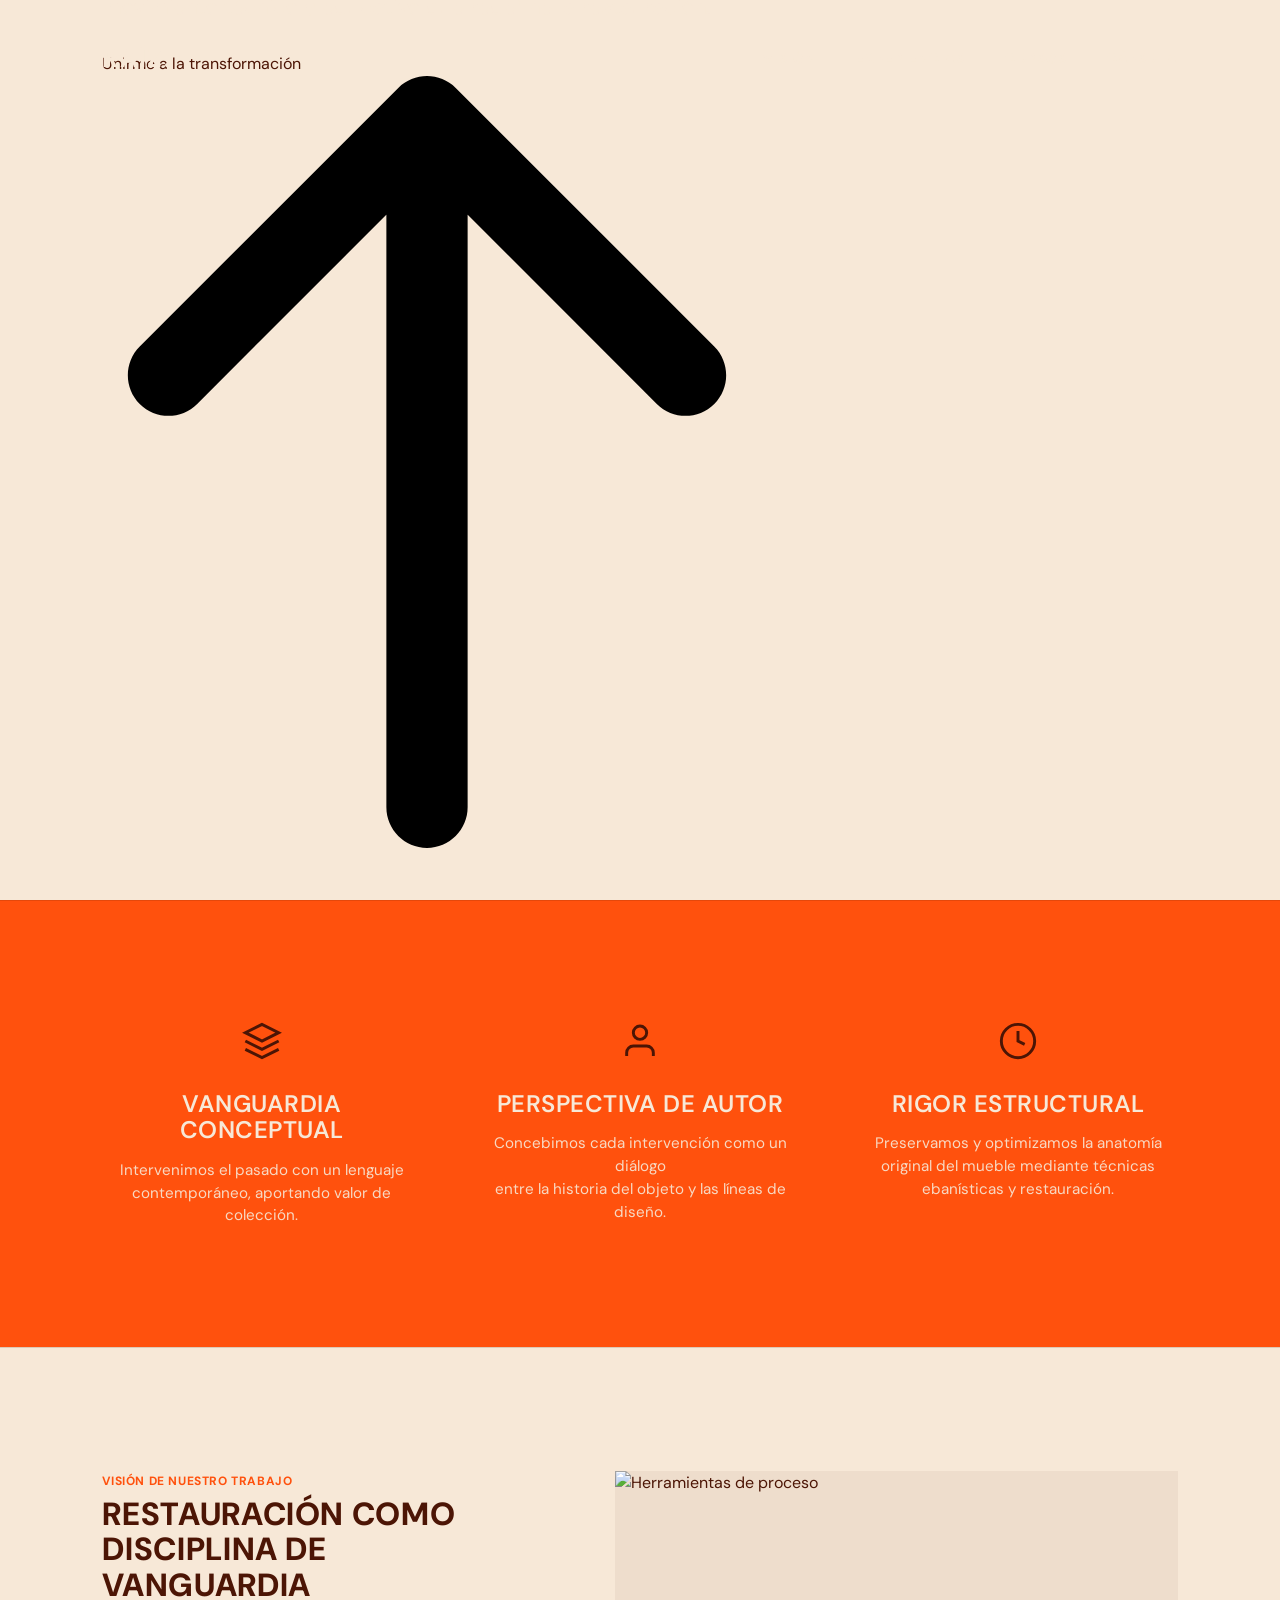
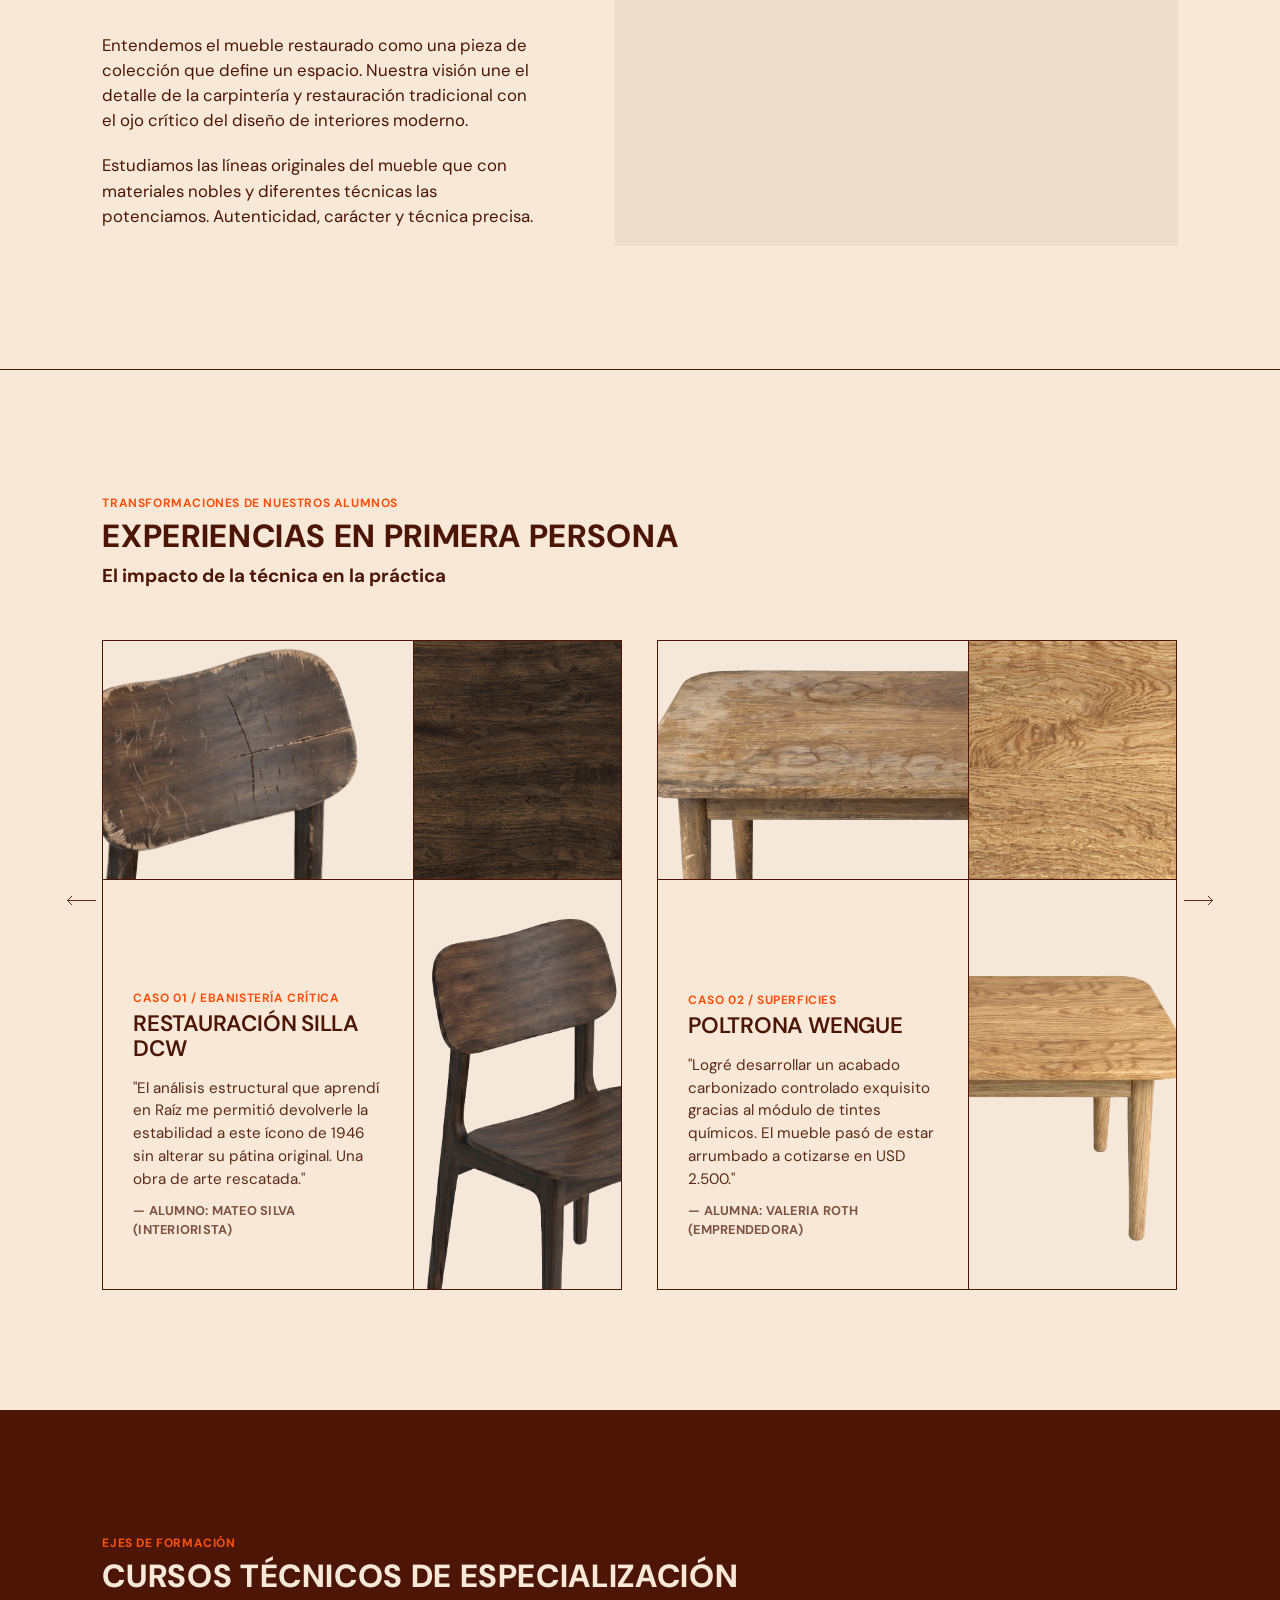
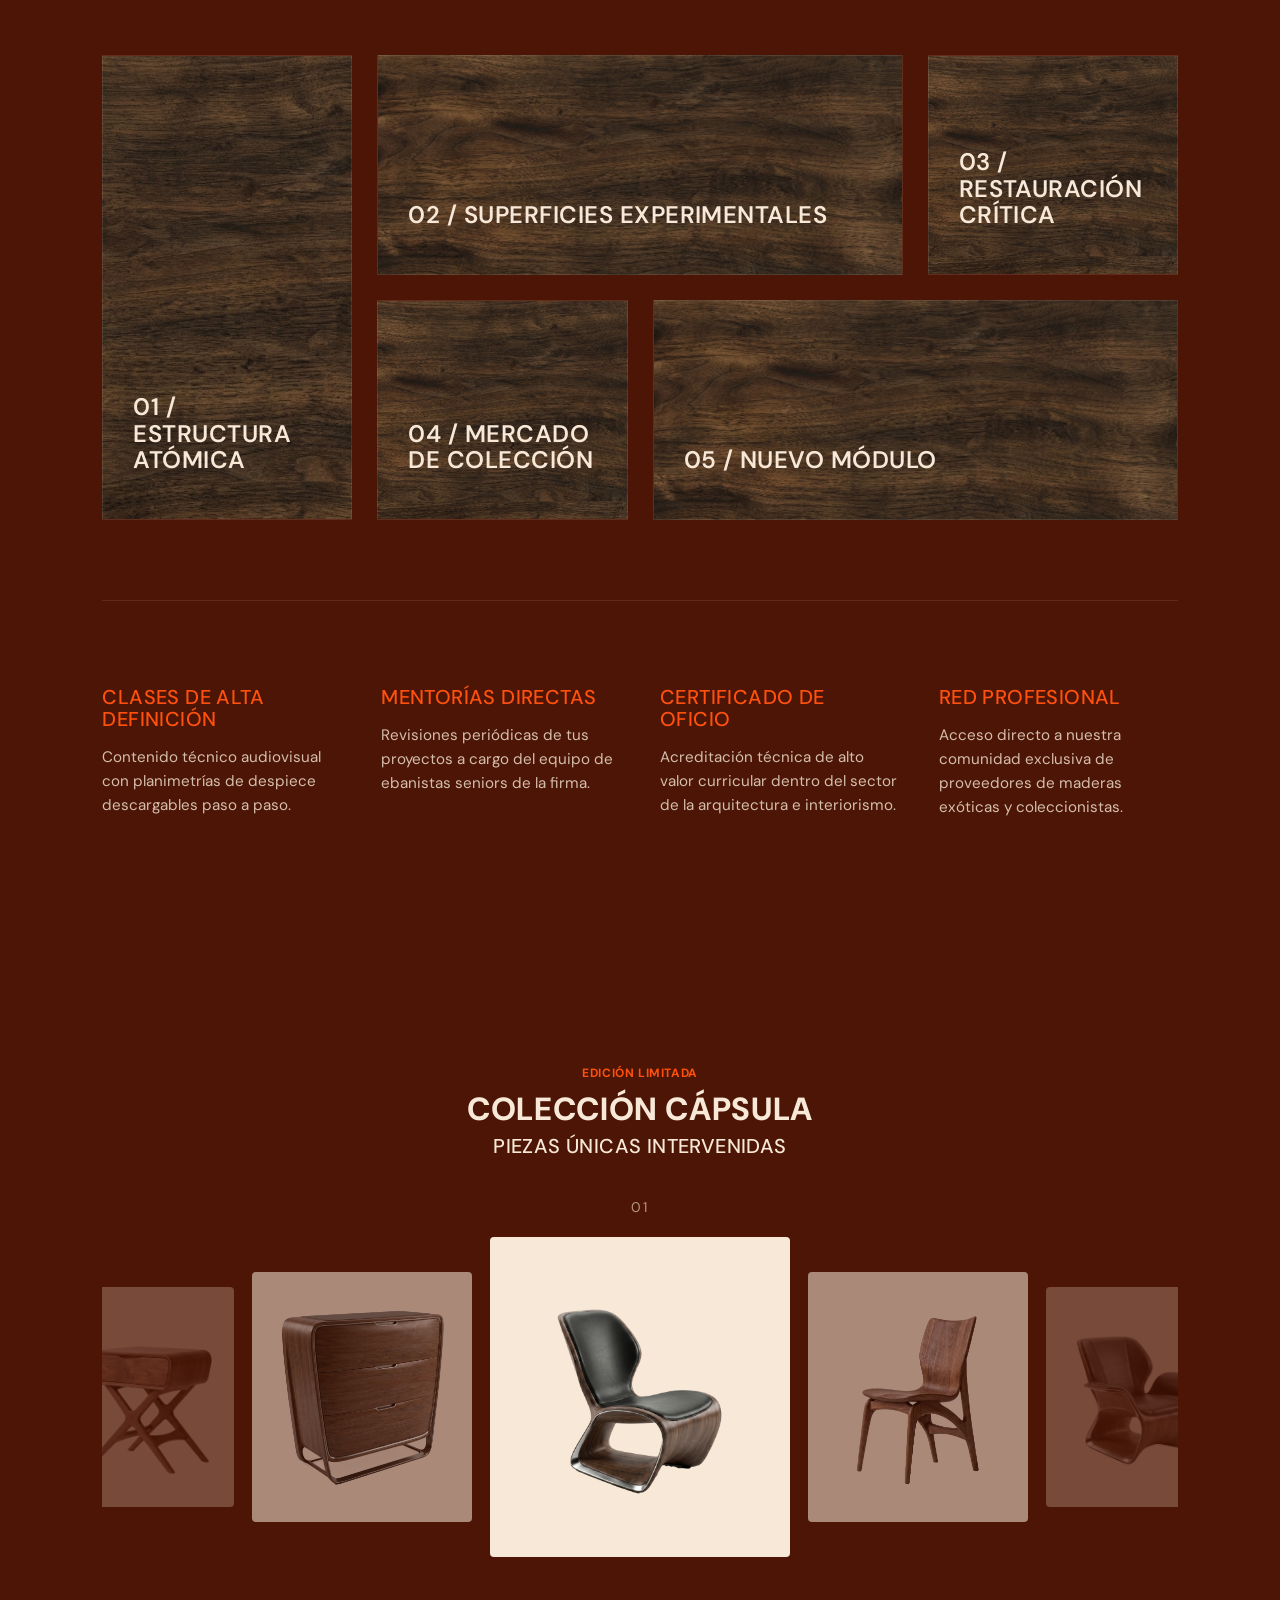
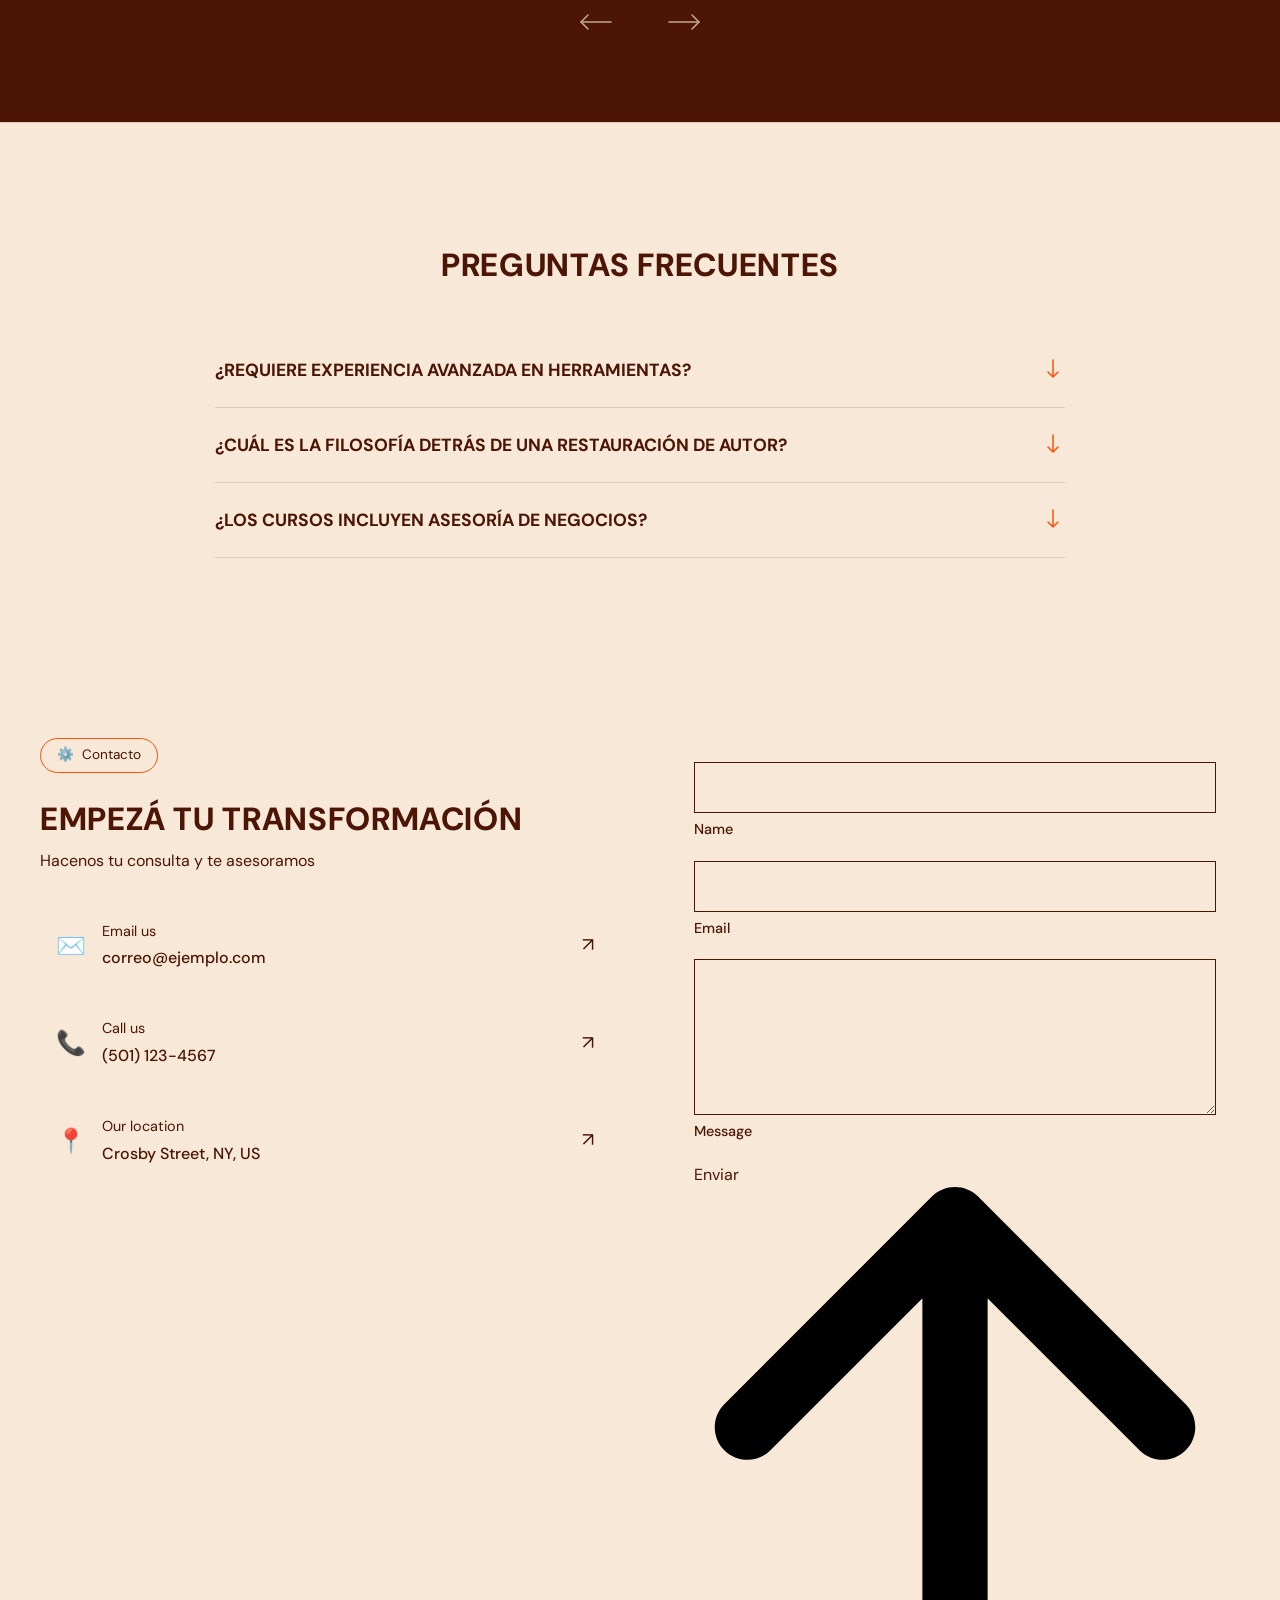
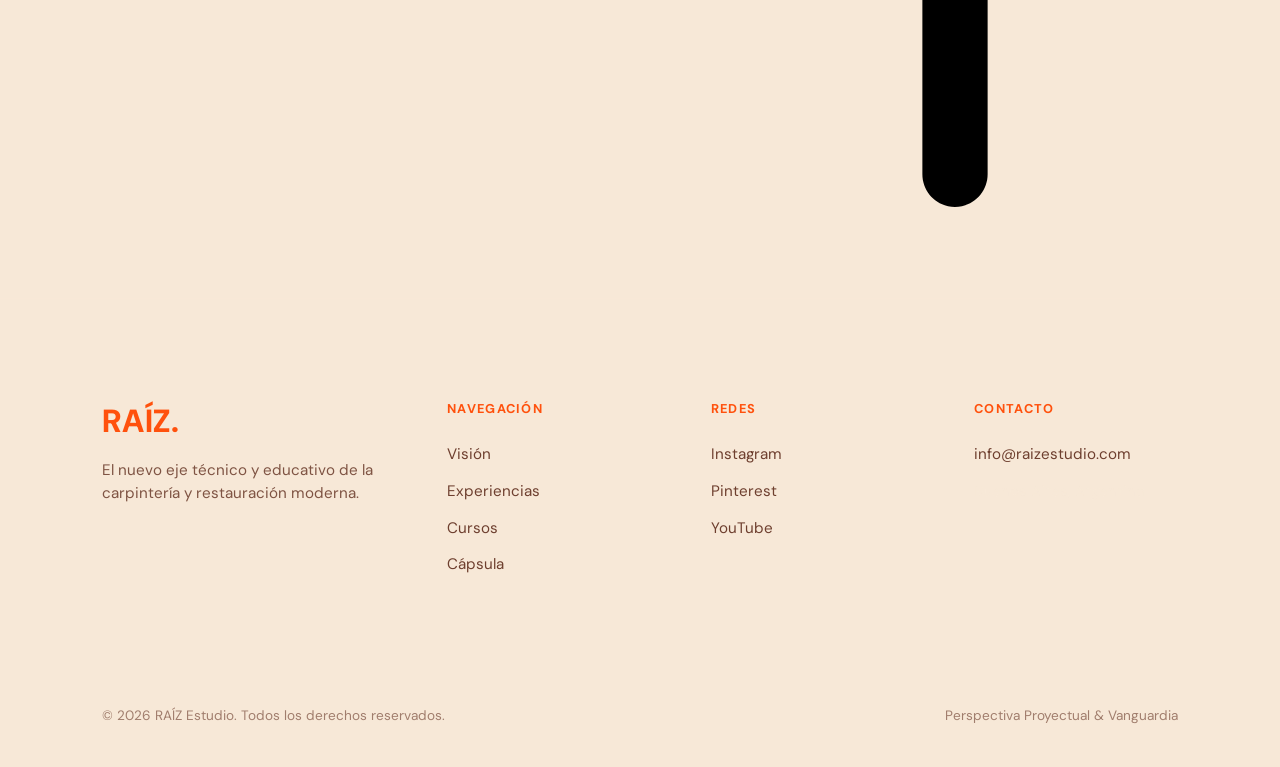
==== commit f850e695: "Update index.html" ====
--- a/index.html
+++ b/index.html
@@ -16,7 +16,7 @@
 
     <!-- MENÚ / HEADER -->
     <header class="header">
-        <a href="#" class="logo">RAÍZ.</a>
+        <a href="#index.html" class="logo">RAÍZ.</a>
         <nav class="nav-menu">
             <a href="#vision" class="nav-link">Visión</a>
             <a href="#experiencias" class="nav-link">Experiencias</a>
@@ -629,4 +629,4 @@
 <script src="script.js" defer></script>
 
 </body>
-</html>+</html>
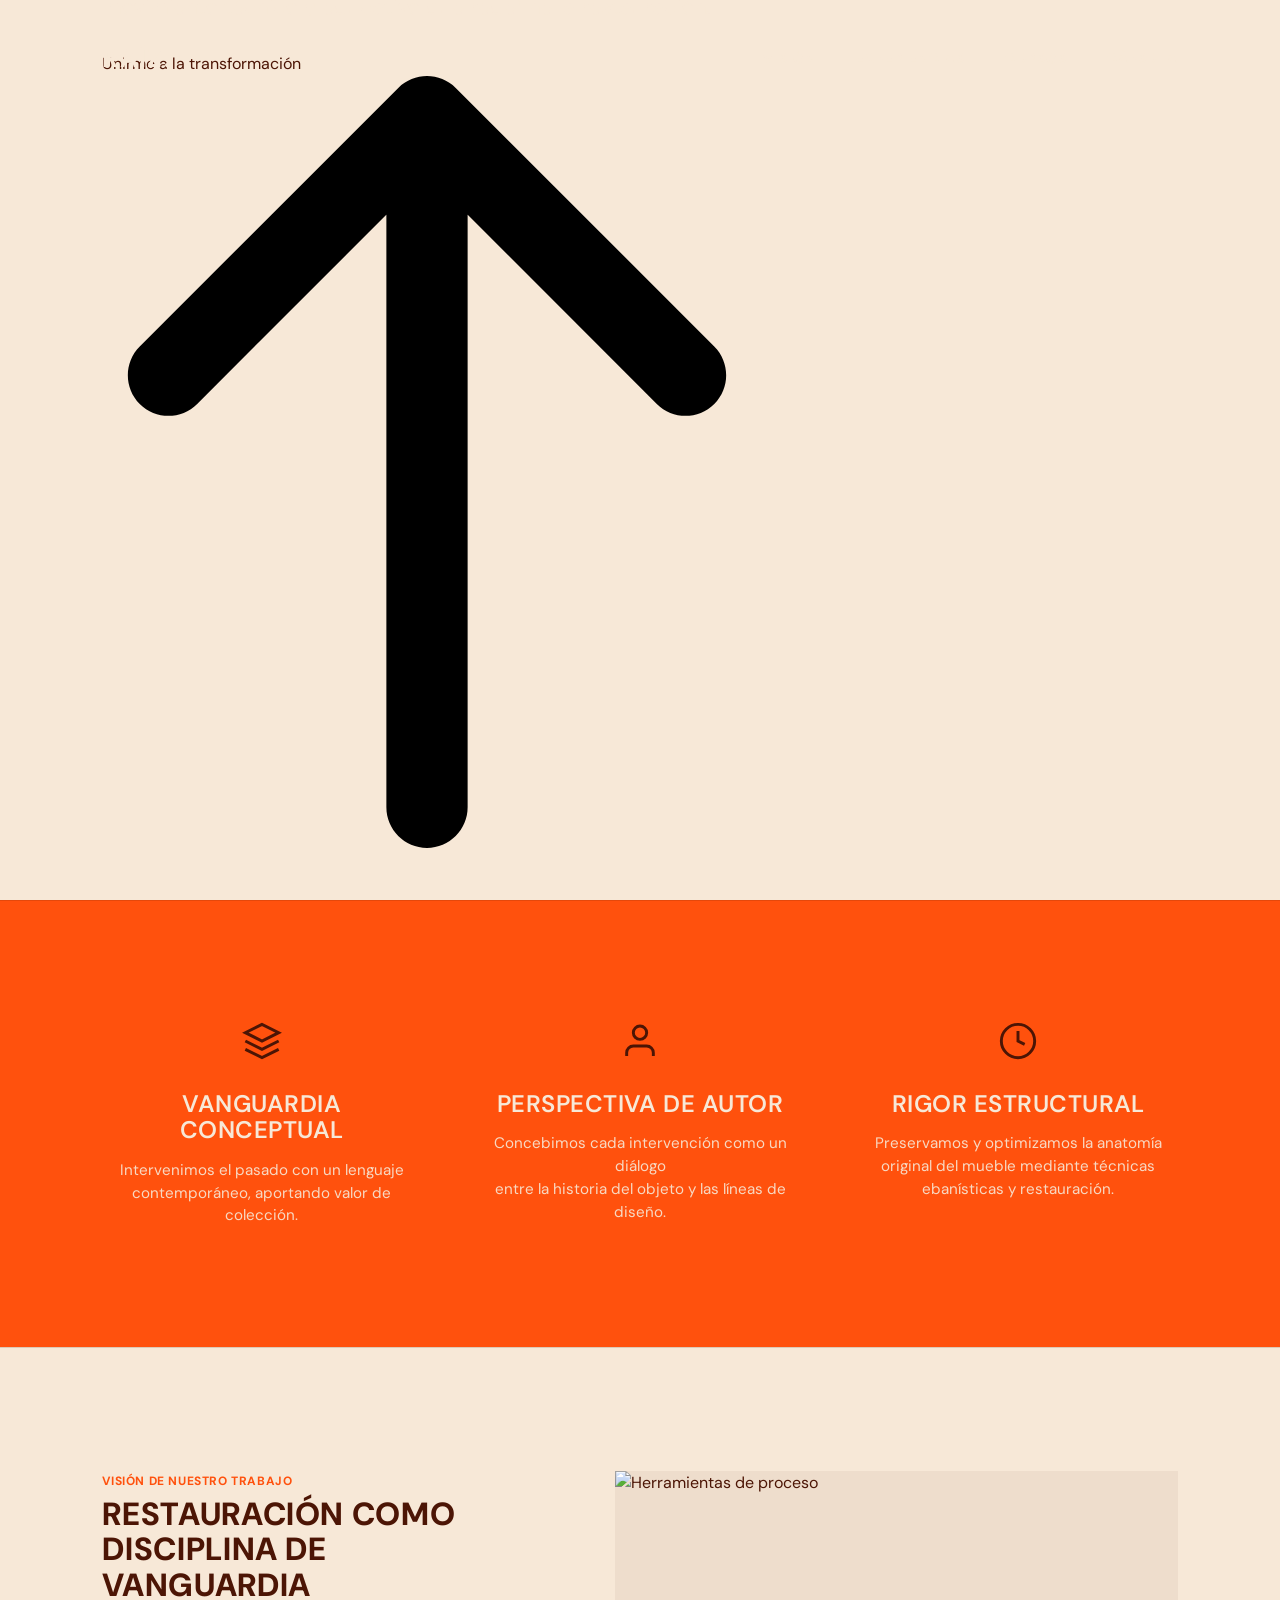
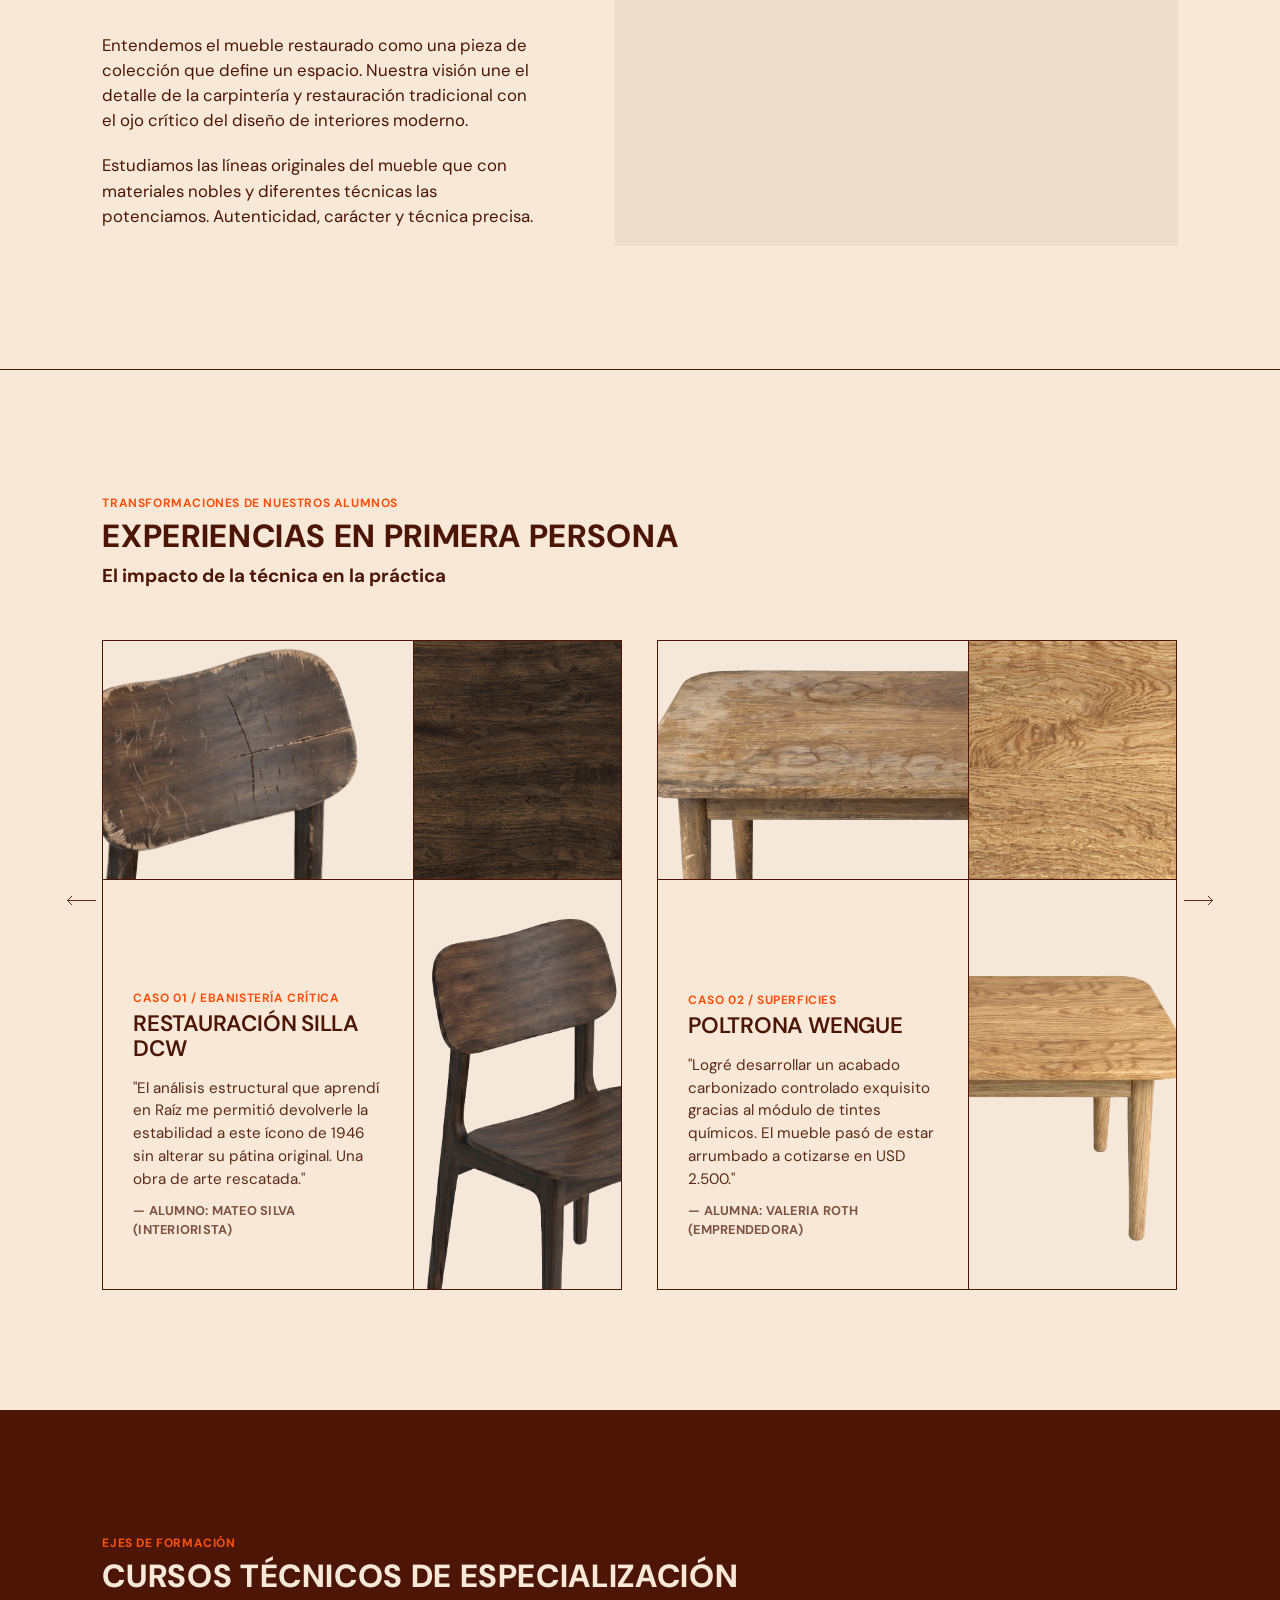
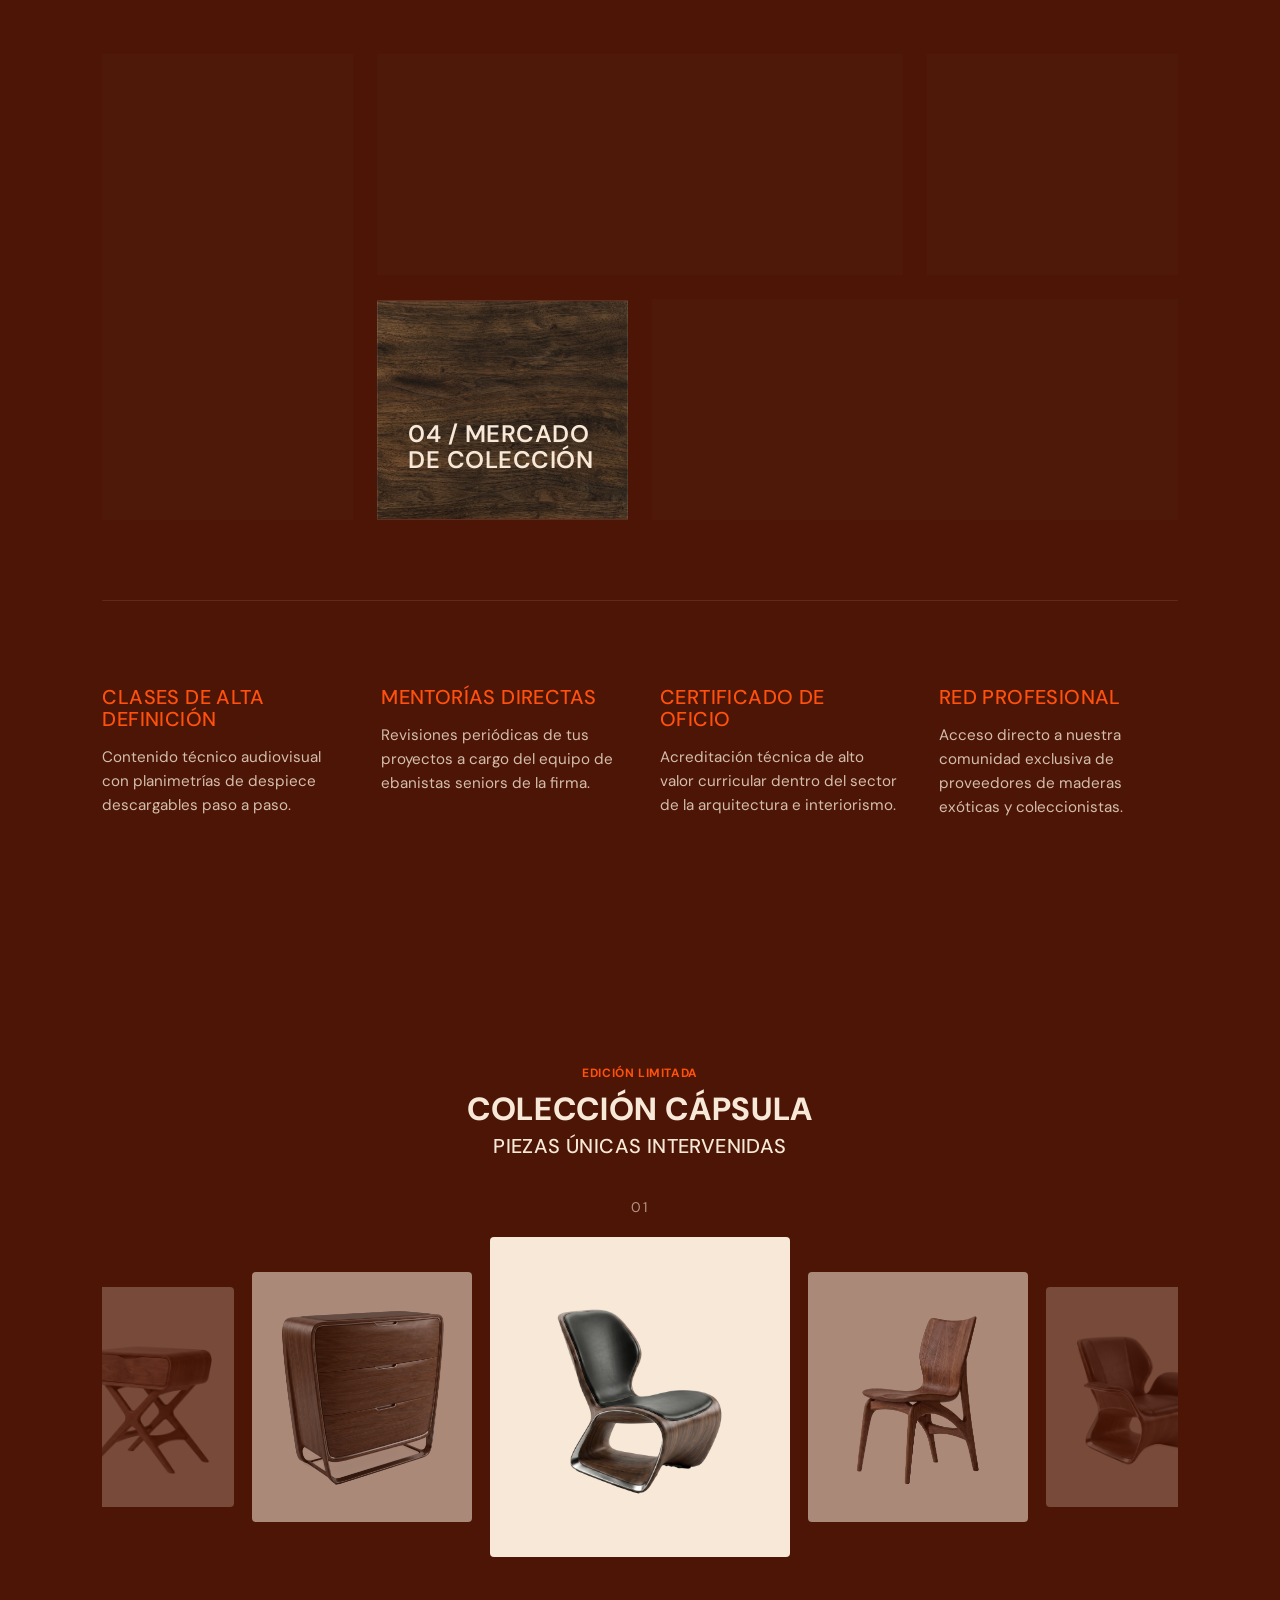
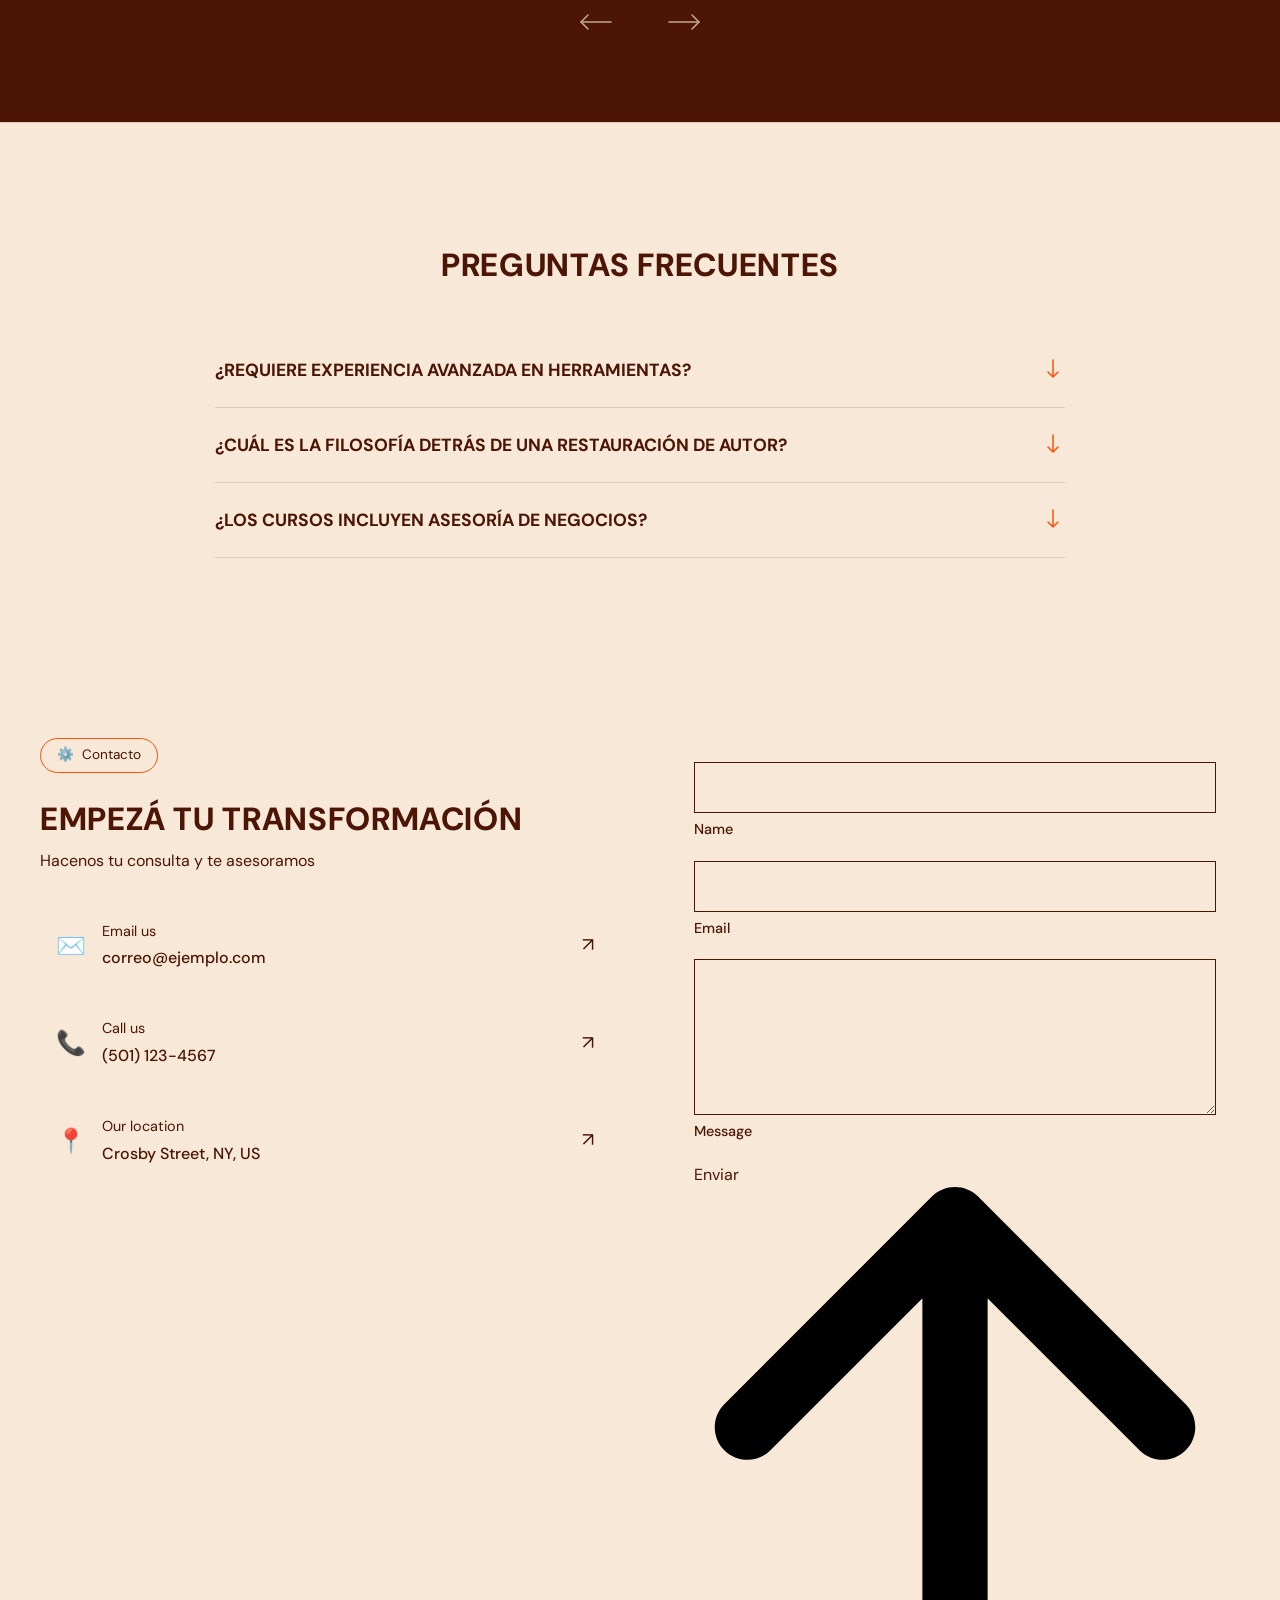
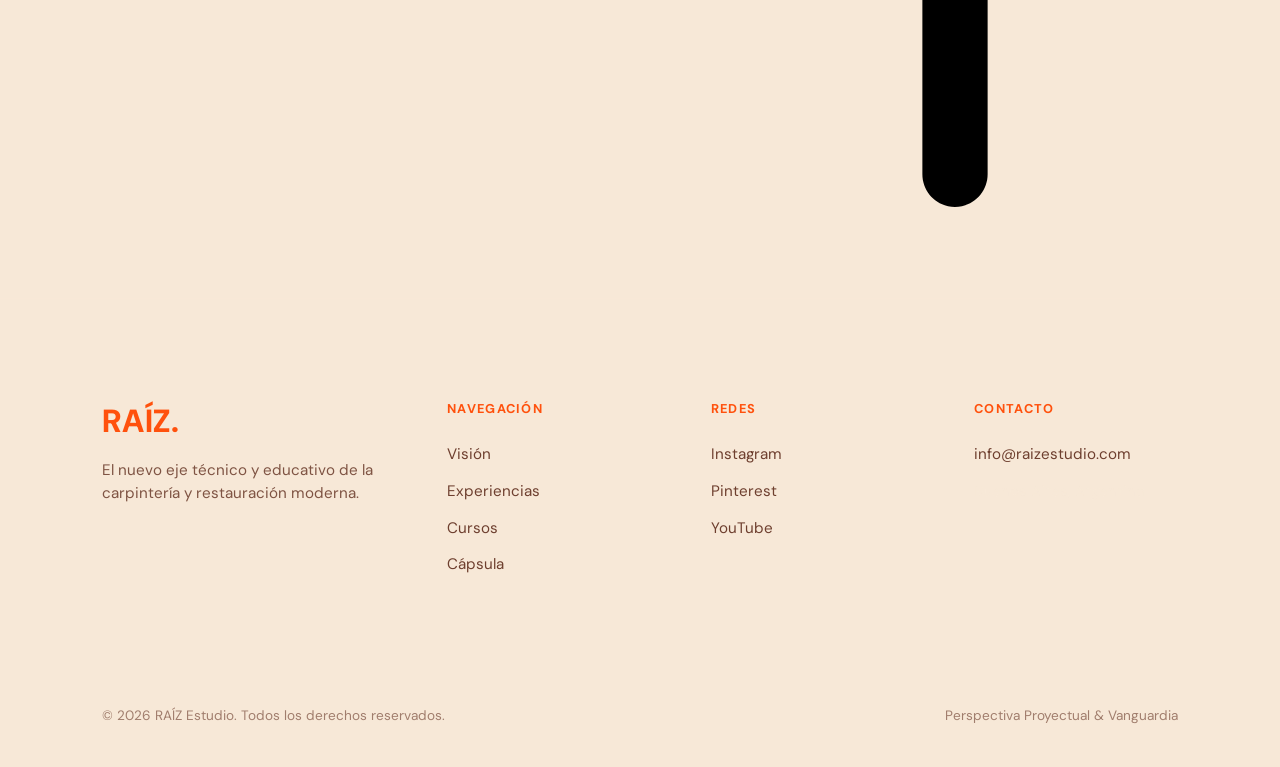
==== commit 6b2280a5: "Update index.html" ====
--- a/index.html
+++ b/index.html
@@ -16,7 +16,7 @@
 
     <!-- MENÚ / HEADER -->
     <header class="header">
-        <a href="#index.html" class="logo">RAÍZ.</a>
+        <a href="index.html" class="logo">RAÍZ.</a>
         <nav class="nav-menu">
             <a href="#vision" class="nav-link">Visión</a>
             <a href="#experiencias" class="nav-link">Experiencias</a>
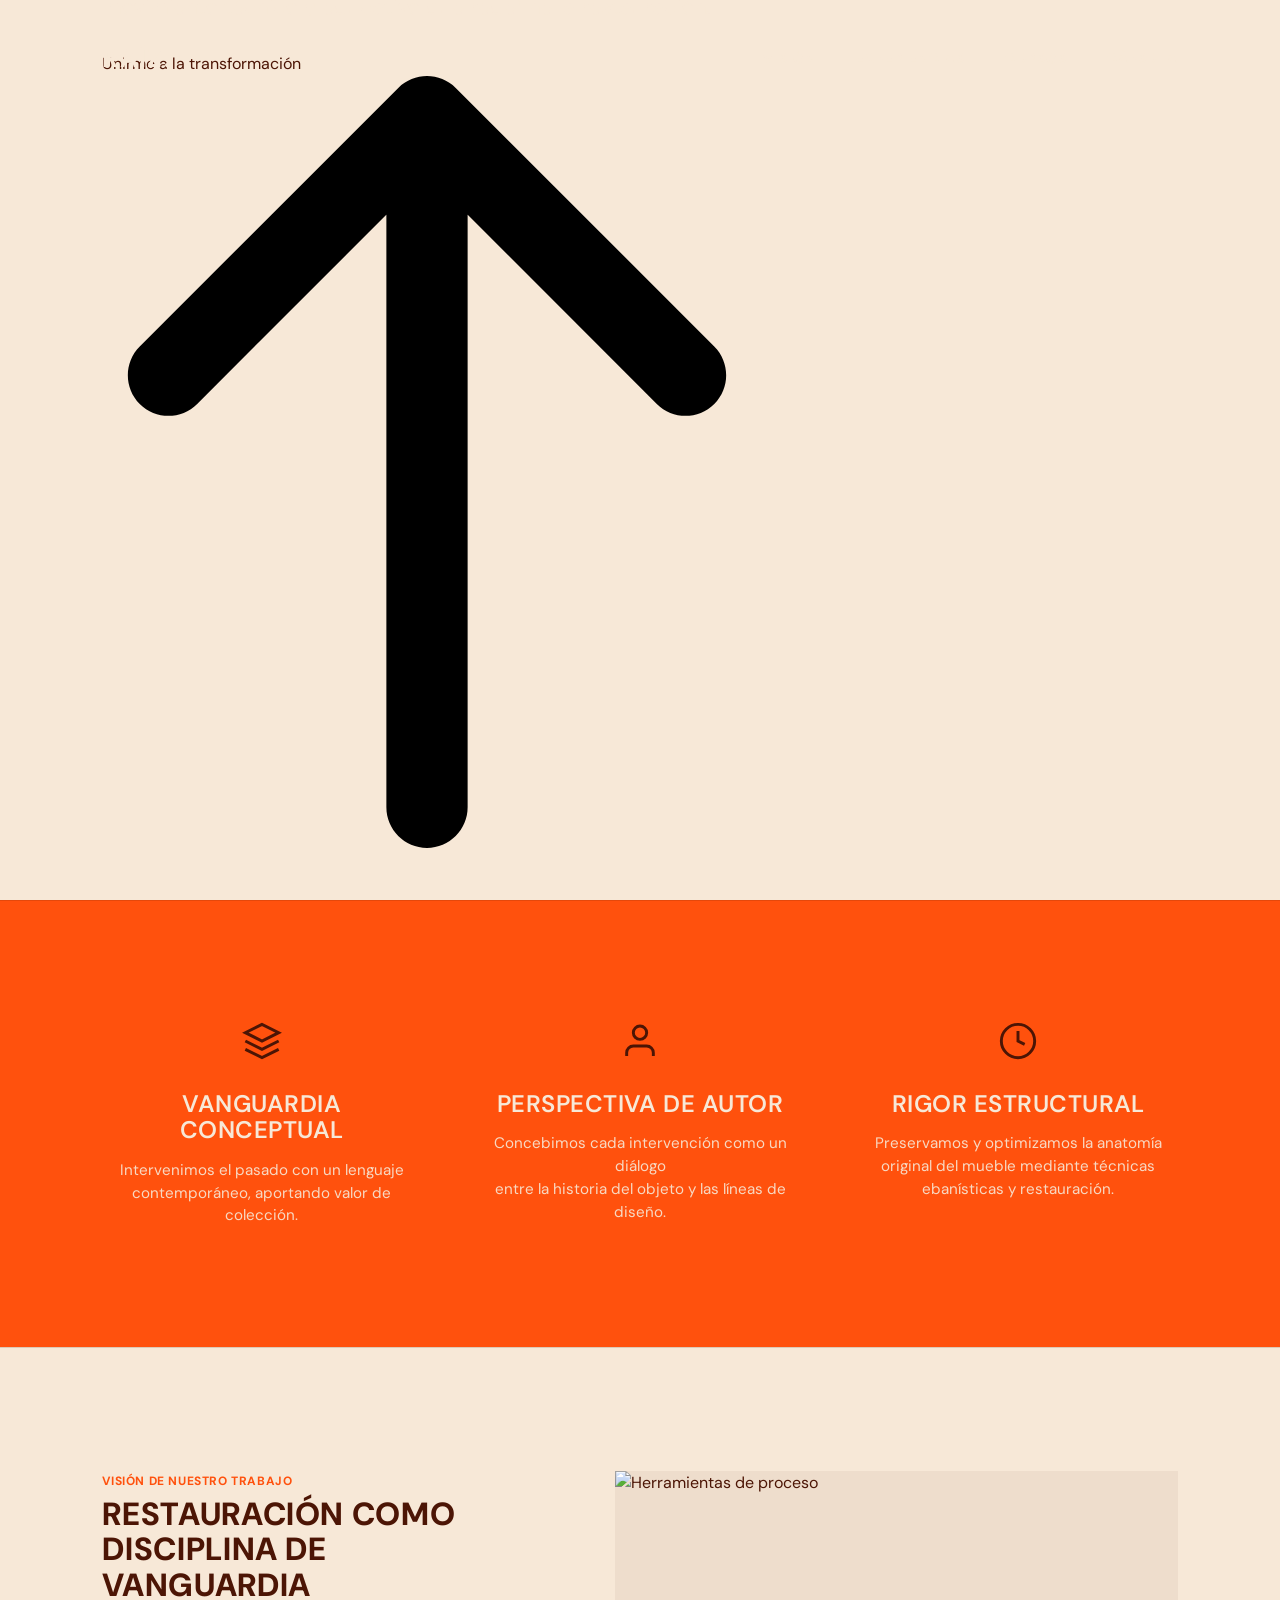
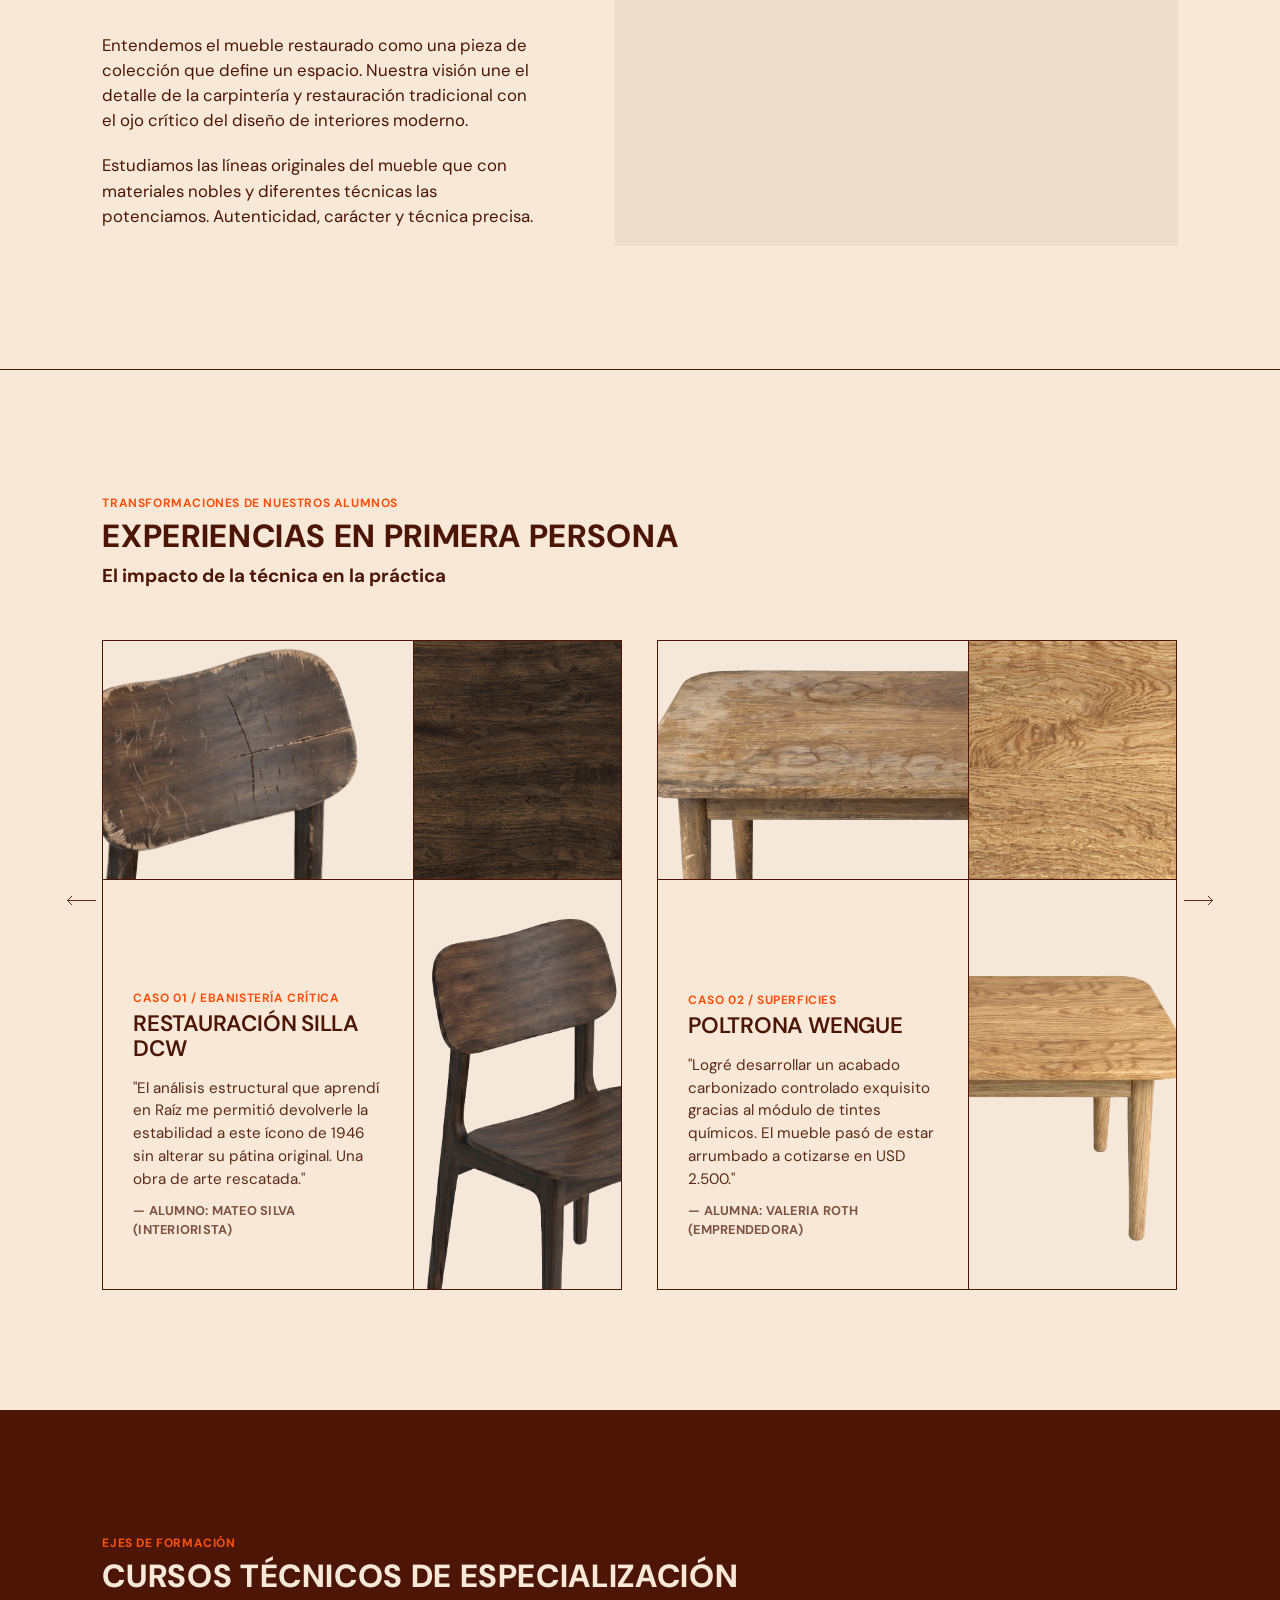
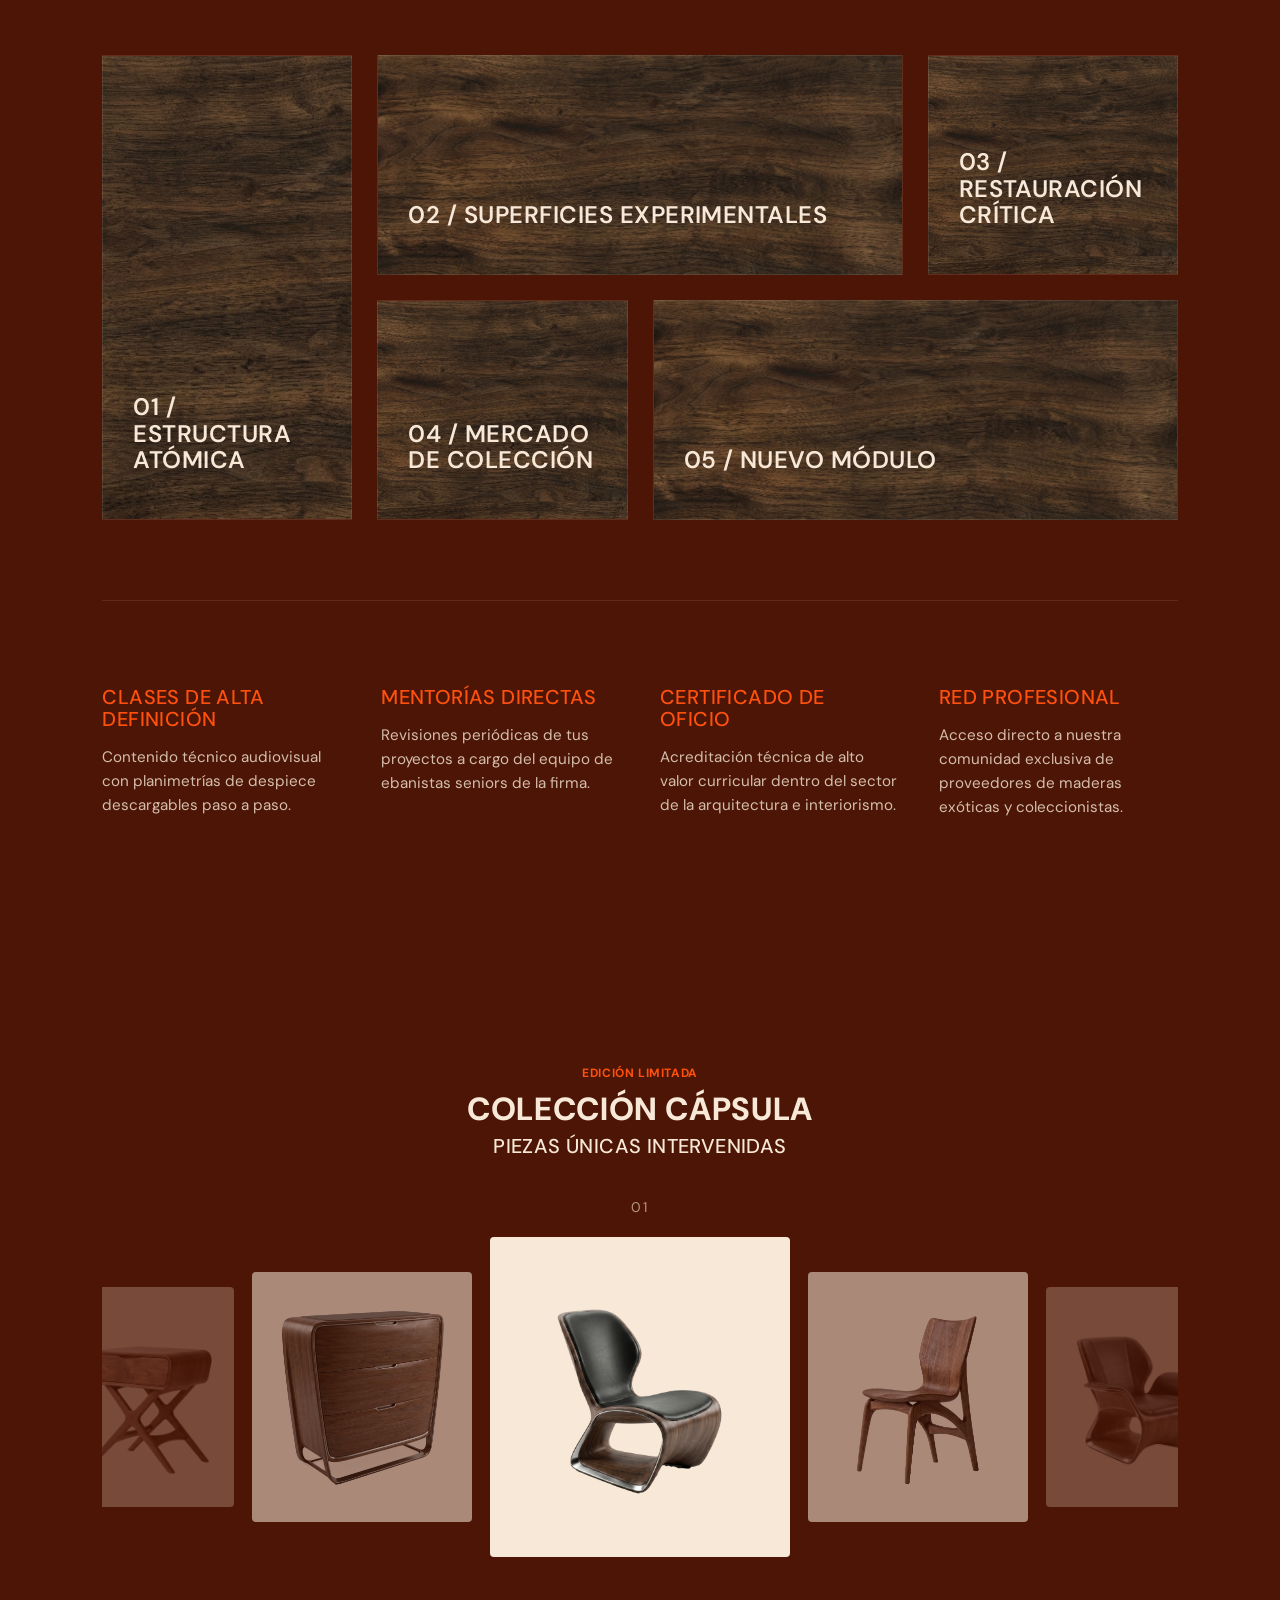
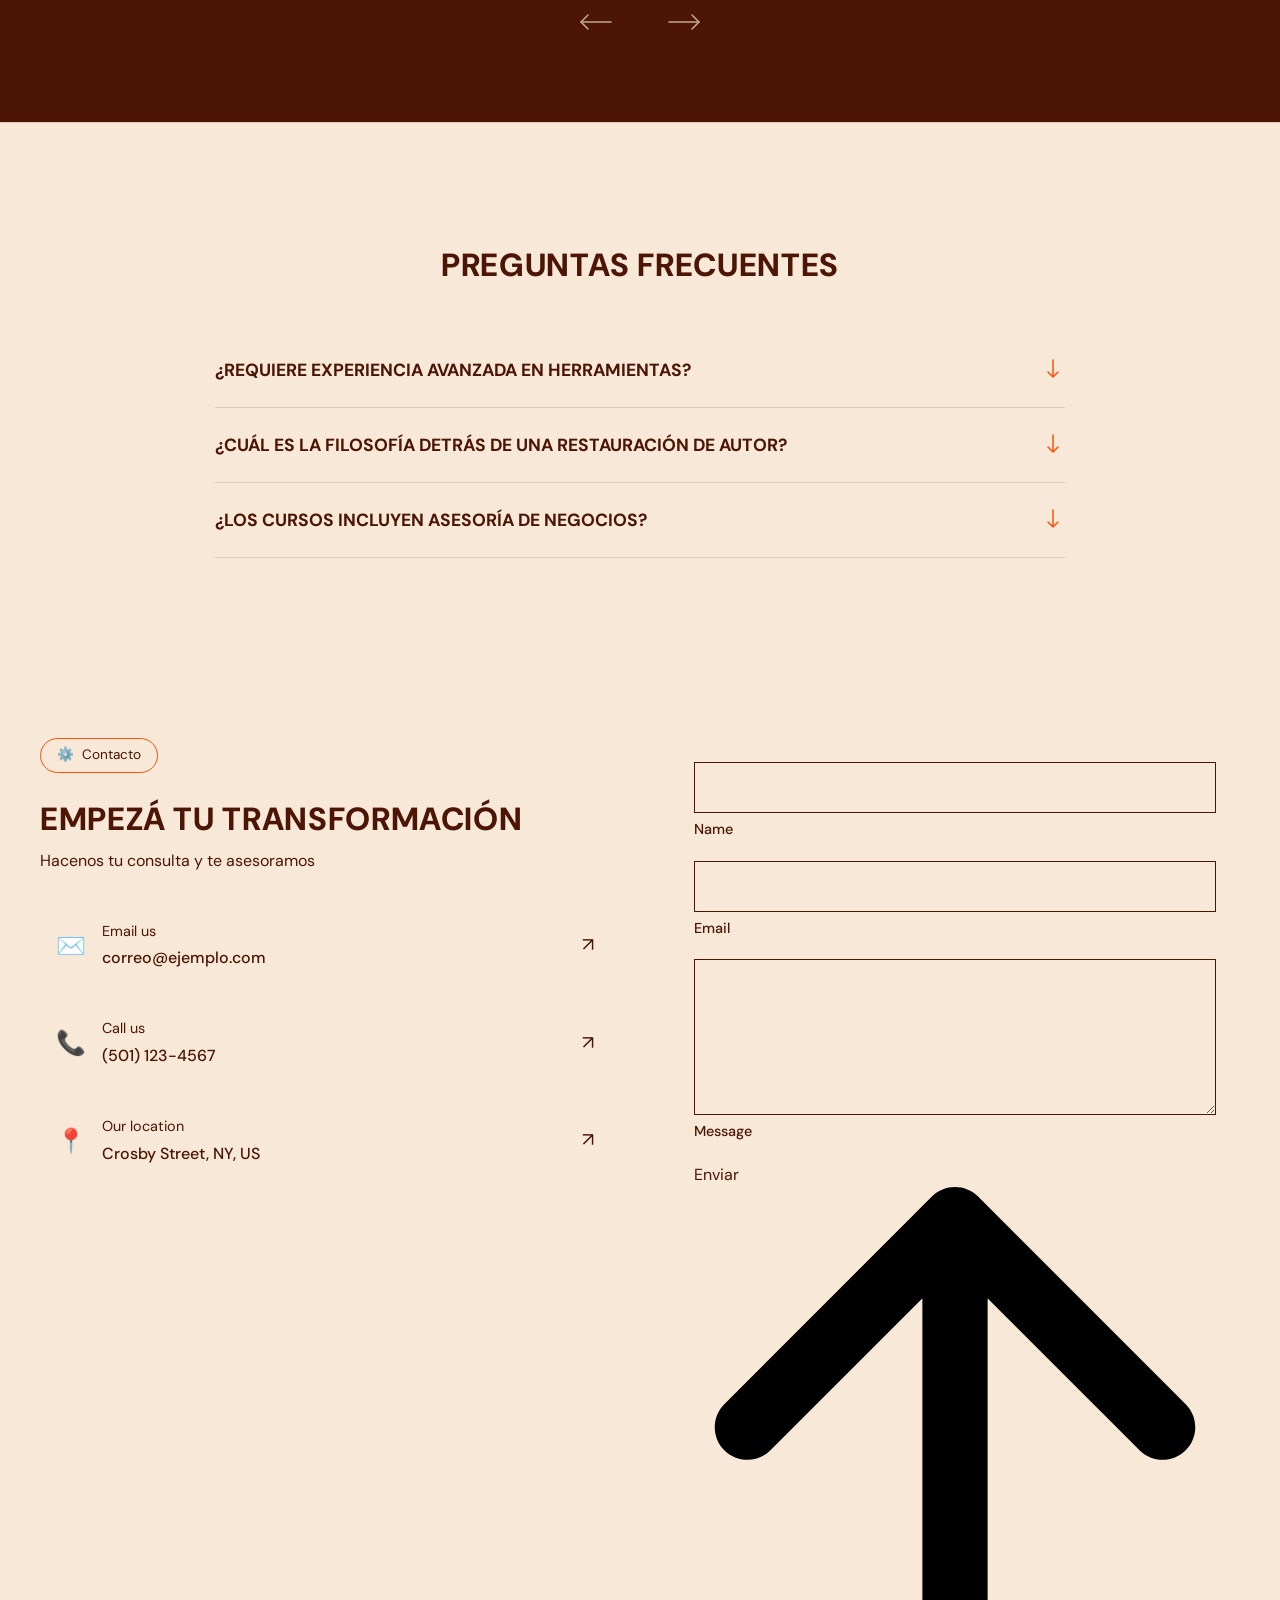
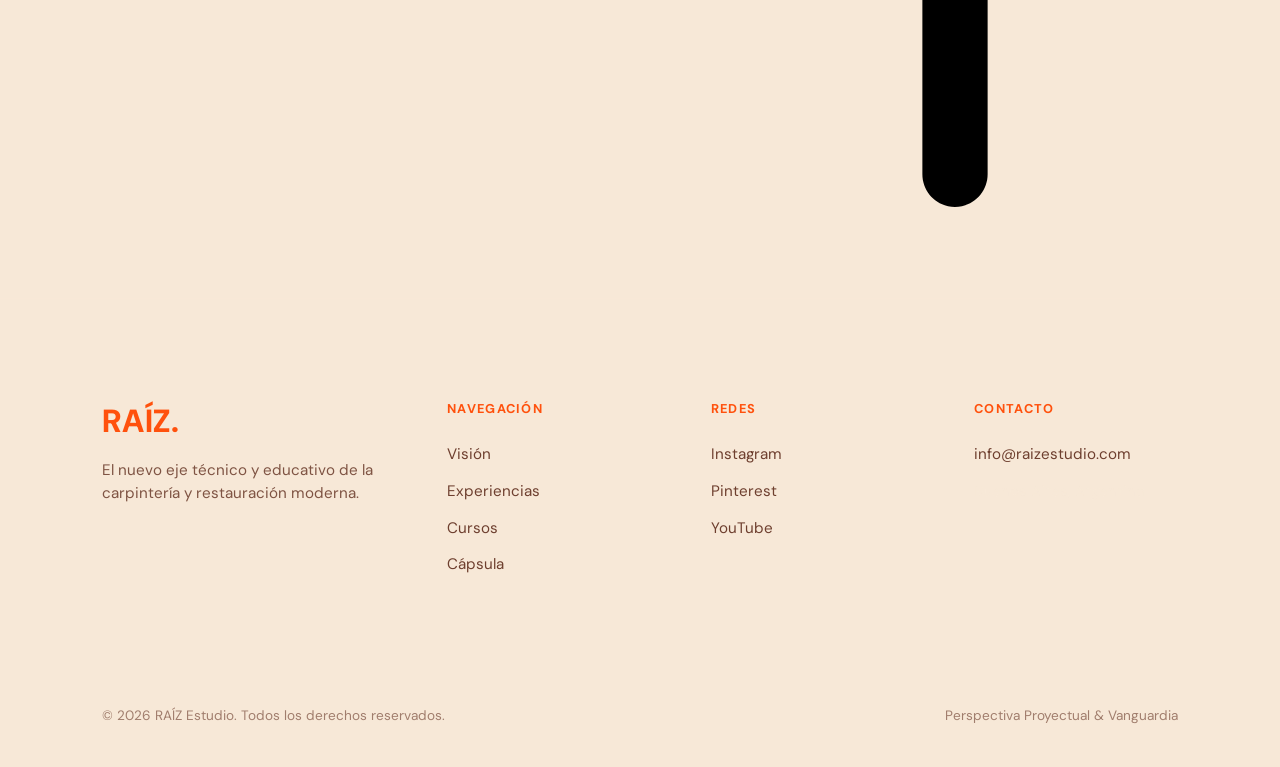
==== commit 61e0afa4: "Add files via upload" ====
--- a/index.html
+++ b/index.html
@@ -16,7 +16,7 @@
 
     <!-- MENÚ / HEADER -->
     <header class="header">
-        <a href="index.html" class="logo">RAÍZ.</a>
+        <a href="#" class="logo">RAÍZ.</a>
         <nav class="nav-menu">
             <a href="#vision" class="nav-link">Visión</a>
             <a href="#experiencias" class="nav-link">Experiencias</a>
@@ -629,4 +629,4 @@
 <script src="script.js" defer></script>
 
 </body>
-</html>
+</html>
